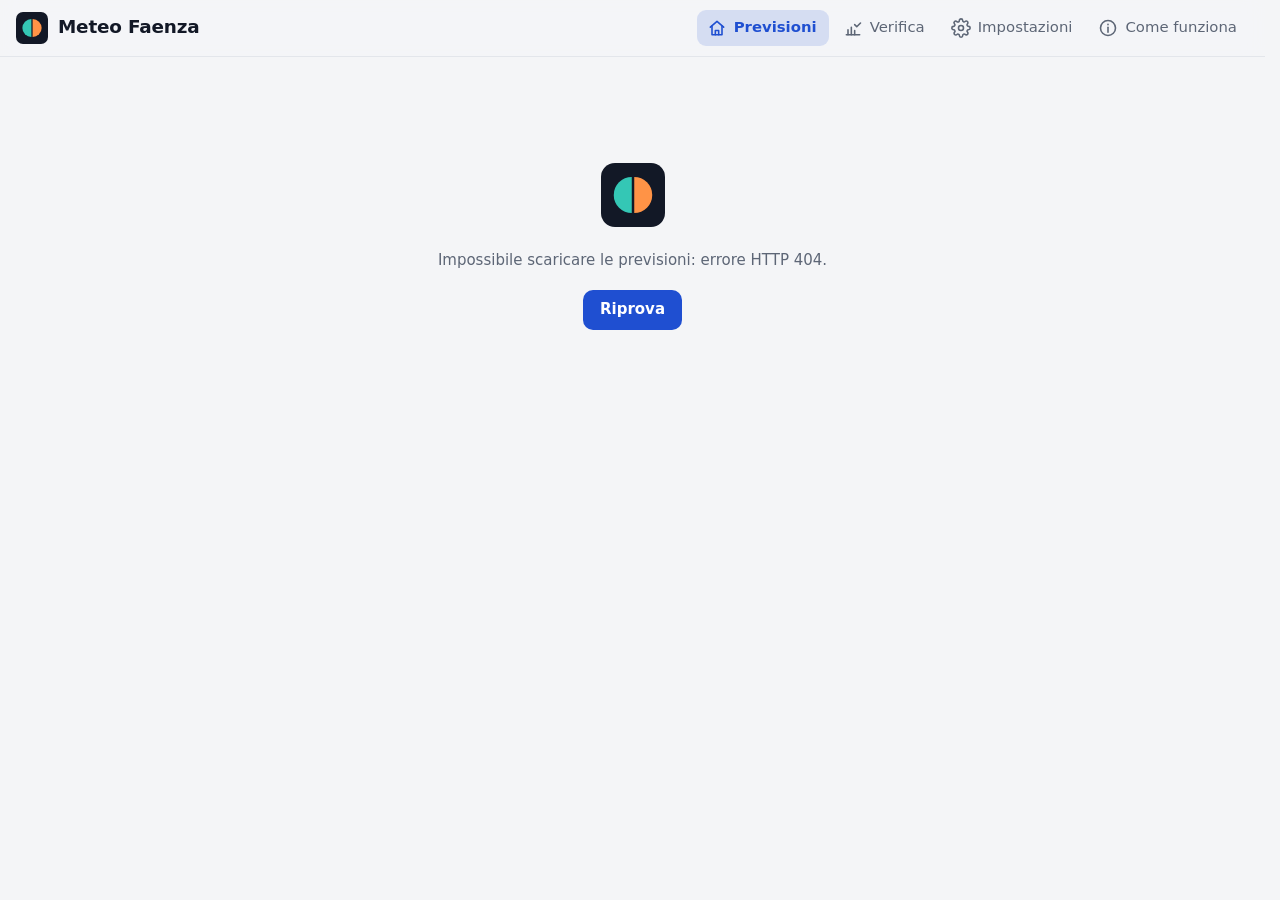
==== index.html @ 6afa3360 "Implement user preferences storage and synchronization - Moved user preferences to server-side stora" ====
<!doctype html>
<html lang="it">
<head>
  <meta charset="utf-8">
  <meta name="viewport" content="width=device-width, initial-scale=1, viewport-fit=cover">
  <title>Meteo Faenza</title>
  <meta name="description" content="Meteo Faenza: previsioni a confronto tra i modelli ICON-2I e ICON-EU e dati della centralina">
  <meta name="theme-color" content="#f4f5f7" media="(prefers-color-scheme: light)">
  <meta name="theme-color" content="#0c111b" media="(prefers-color-scheme: dark)">
  <script src="js/theme.js"></script>
  <link rel="manifest" href="manifest.webmanifest">
  <link rel="icon" href="icons/icon.svg" type="image/svg+xml">
  <link rel="apple-touch-icon" href="icons/apple-touch-icon.png">
  <meta name="apple-mobile-web-app-capable" content="yes">
  <meta name="apple-mobile-web-app-status-bar-style" content="default">
  <meta name="apple-mobile-web-app-title" content="Meteo Faenza">
  <link rel="stylesheet" href="css/style.css">
  <script type="module" src="js/app.js"></script>
</head>
<body>
  <header class="topbar">
    <div class="topbar-inner">
      <div class="brand">
        <img src="icons/icon.svg" alt="" width="32" height="32">
        <div class="brand-text">
          <h1 class="brand-name">Meteo Faenza</h1>
          <p id="loc-sub" class="brand-sub"></p>
        </div>
      </div>
      <div class="topbar-actions">
        <nav class="topbar-nav" aria-label="Pagine">
          <a class="icon-btn" href="./" title="Previsioni" aria-label="Previsioni" aria-current="page">
            <svg viewBox="0 0 24 24" aria-hidden="true"><path d="M4 11l8-7 8 7"/><path d="M6 9.5V20h12V9.5"/><path d="M10 20v-5h4v5"/></svg>
            <span class="nav-label">Previsioni</span>
          </a>
          <a class="icon-btn" href="verify.html" title="Verifica delle previsioni" aria-label="Verifica delle previsioni">
            <svg viewBox="0 0 24 24" aria-hidden="true"><path d="M4 20h16"/><path d="M6 20v-6M10 20v-9M14 20v-5"/><path d="M14 8l2.5 2.5L21 6"/></svg>
            <span class="nav-label">Verifica</span>
          </a>
          <a class="icon-btn" href="settings.html" title="Impostazioni" aria-label="Impostazioni">
            <svg viewBox="0 0 24 24" aria-hidden="true"><circle cx="12" cy="12" r="3"/><path d="M19.4 15a1.65 1.65 0 0 0 .33 1.82l.06.06a2 2 0 1 1-2.83 2.83l-.06-.06a1.65 1.65 0 0 0-1.82-.33 1.65 1.65 0 0 0-1 1.51V21a2 2 0 1 1-4 0v-.09A1.65 1.65 0 0 0 9 19.4a1.65 1.65 0 0 0-1.82.33l-.06.06a2 2 0 1 1-2.83-2.83l.06-.06A1.65 1.65 0 0 0 4.68 15a1.65 1.65 0 0 0-1.51-1H3a2 2 0 1 1 0-4h.09A1.65 1.65 0 0 0 4.6 9a1.65 1.65 0 0 0-.33-1.82l-.06-.06a2 2 0 1 1 2.83-2.83l.06.06A1.65 1.65 0 0 0 9 4.68a1.65 1.65 0 0 0 1-1.51V3a2 2 0 1 1 4 0v.09a1.65 1.65 0 0 0 1 1.51 1.65 1.65 0 0 0 1.82-.33l.06-.06a2 2 0 1 1 2.83 2.83l-.06.06A1.65 1.65 0 0 0 19.4 9a1.65 1.65 0 0 0 1.51 1H21a2 2 0 1 1 0 4h-.09a1.65 1.65 0 0 0-1.51 1z"/></svg>
            <span class="nav-label">Impostazioni</span>
          </a>
          <a class="icon-btn" href="info.html" title="Come funziona" aria-label="Come funziona: modelli e probabilità">
            <svg viewBox="0 0 24 24" aria-hidden="true"><circle cx="12" cy="12" r="9"/><path d="M12 11v6"/><path d="M12 7.5v.5"/></svg>
            <span class="nav-label">Come funziona</span>
          </a>
        </nav>
      </div>
    </div>
  </header>

  <div id="banner" class="banner" hidden></div>

  <main class="container">
    <section id="status" class="status" hidden>
      <div class="status-art" aria-hidden="true"><img src="icons/icon.svg" alt="" width="64" height="64"></div>
      <p id="status-msg"></p>
      <button id="retry-btn" class="btn" type="button" hidden>Riprova</button>
    </section>

    <!-- Due colonne su desktop (25% / 75%), una sola su mobile -->
    <div id="forecast" class="layout" hidden>
      <!-- Colonna sinistra: centralina e giorni, sempre con l'impaginazione "mobile"
           (container query sulla colonna, non sullo schermo) -->
      <div class="col-side">
        <section class="card" aria-labelledby="now-title">
          <div id="now" class="daily"></div>
        </section>

        <!-- Una card per giorno (oggi, domani, dopodomani), generate da renderDaily() -->
        <div id="daily"></div>
      </div>

      <!-- Colonna destra: andamento e dettaglio orario -->
      <div class="col-main">
      <section class="card">
        <div class="card-head wrap">
          <h2>Andamento orario</h2>
          <div class="chart-ctrls">
          <div class="seg" id="from-seg" role="group" aria-label="Inizio del grafico">
            <button type="button" data-from="now" title="Dall'ora precedente a quella attuale">Da ora</button>
            <button type="button" data-from="today" title="Dalla mezzanotte di oggi">Da 00:00</button>
          </div>
          <div class="seg" id="range-seg" role="tablist" aria-label="Intervallo">
            <button type="button" data-range="24">24 h</button>
            <button type="button" data-range="72">72 h</button>
            <button type="button" data-range="all">Tutto</button>
          </div>
          </div>
        </div>
        <div class="tabs" id="var-tabs" role="tablist" aria-label="Variabile"></div>
        <div id="chart" class="chart"></div>
        <p id="chart-note" class="chart-note muted"></p>
      </section>

      <section class="card collapsible" id="radar-card">
        <h2 class="card-head collapse-head">
          <button id="radar-toggle" class="collapse-btn" type="button" aria-expanded="false" aria-controls="radar-body">
            <span>Radar</span>
            <span class="collapse-hint muted" id="radar-hint">Mostra</span>
            <svg class="chev" viewBox="0 0 24 24" aria-hidden="true"><path d="m6 9 6 6 6-6"/></svg>
          </button>
        </h2>
        <div id="radar-body" hidden></div>
      </section>

      <section class="card collapsible" id="rivers-card">
        <h2 class="card-head collapse-head">
          <button id="rivers-toggle" class="collapse-btn" type="button" aria-expanded="false" aria-controls="rivers-body">
            <span>Fiumi</span>
            <span class="rv-sum" id="rivers-sum"></span>
            <span class="collapse-hint muted" id="rivers-hint">Mostra</span>
            <svg class="chev" viewBox="0 0 24 24" aria-hidden="true"><path d="m6 9 6 6 6-6"/></svg>
          </button>
        </h2>
        <div id="rivers-body" hidden></div>
      </section>

      <section class="card collapsible" id="hourly-card">
        <h2 class="card-head collapse-head">
          <button id="hourly-toggle" class="collapse-btn" type="button" aria-expanded="false" aria-controls="hourly-body">
            <span>Dettaglio orario</span>
            <span class="collapse-hint muted" id="hourly-hint">Mostra</span>
            <svg class="chev" viewBox="0 0 24 24" aria-hidden="true"><path d="m6 9 6 6 6-6"/></svg>
          </button>
        </h2>
        <div id="hourly-body" hidden>
          <div class="table-wrap">
            <table id="hourly-table" class="hourly"></table>
          </div>
          <button id="more-btn" class="btn btn-ghost btn-block" type="button" hidden>Mostra tutte le ore</button>
        </div>
      </section>
      </div>
    </div>
  </main>

  <footer class="footer muted">
    <div id="updated" class="meta-line"></div>
    <dl class="credits">
      <div><dt>Previsioni</dt><dd><a href="https://open-meteo.com/" target="_blank" rel="noopener">Open-Meteo.com</a> (CC BY 4.0): ICON-2I © <a href="https://www.arpae.it/" target="_blank" rel="noopener">ItaliaMeteo-ARPAE</a> · ICON-EU, ICON-D2 ed ensemble ICON © <a href="https://www.dwd.de/" target="_blank" rel="noopener">DWD</a> · AROME © <a href="https://meteofrance.com/" target="_blank" rel="noopener">Météo-France</a> · ECMWF ENS © <a href="https://www.ecmwf.int/" target="_blank" rel="noopener">ECMWF</a> (CC BY 4.0)</dd></div>
      <div><dt>Misure</dt><dd><a href="https://www.meteofaenza.it/" target="_blank" rel="noopener">Osservatorio Meteorologico "E. Torricelli"</a>, Faenza</dd></div>
      <div><dt>Radar</dt><dd><a href="https://radar.protezionecivile.it/" target="_blank" rel="noopener">Dipartimento della Protezione Civile</a> (CC BY-SA 4.0, come le immagini radar dell'app)</dd></div>
      <div><dt>Fiumi</dt><dd><a href="https://allertameteo.regione.emilia-romagna.it/" target="_blank" rel="noopener">ARPAE Emilia-Romagna – Allerta Meteo</a></dd></div>
      <div><dt>Medie</dt><dd>1991–2020, <a href="https://cds.climate.copernicus.eu/" target="_blank" rel="noopener">ERA5-Land (Copernicus)</a> tramite Open-Meteo</dd></div>
      <div><dt>Mappa</dt><dd>Costa <a href="https://www.naturalearthdata.com/" target="_blank" rel="noopener">Natural Earth</a> · confini <a href="https://www.istat.it/" target="_blank" rel="noopener">ISTAT</a> (CC BY, tramite openpolis)</dd></div>
    </dl>
    <p class="privacy">Le tue preferenze sono salvate sul server con il tuo utente; in questo browser restano solo una loro copia e una delle previsioni per l'uso offline, cancellate quando esci. Degli utenti il server conserva nome, hash della password (non reversibile), sessioni di accesso e preferenze.</p>
    <p id="app-version" class="app-version" hidden></p>
  </footer>

  <div id="toast" class="toast" role="status" aria-live="polite" hidden></div>
  <div id="tipcard" class="tipcard" role="tooltip" hidden></div>
</body>
</html>
---- css/style.css ----
/* ---------------------------------------------------------------------------
   Meteo a confronto — stile
   Colori dei modelli: ICON-2I = verde acqua, ICON-EU = arancio.
--------------------------------------------------------------------------- */

:root {
  --bg: #f4f5f7;
  --surface: #ffffff;
  --surface-2: #f0f2f5;
  --border: #e3e6eb;
  --text: #121826;
  --muted: #5d6676;
  --accent: #1f4fd1;

  --i2i: #0f8a7e;
  --i2i-soft: #e1f3f0;
  --eu: #d9620f;
  --d2: #6a62c9; /* modelli di supporto (solo nel dettaglio dei tragitti e nella Verifica) */
  --arome: #b0478f;
  --lv1: #e3b505; /* soglie di allerta dei fiumi: 1 gialla, 2 arancione, 3 rossa */
  --lv2: #f08a24;
  --lv3: #d93a2b;
  --eu-soft: #fcebdc;

  --good: #1d8a4c;
  --mid: #b07a05;
  --bad: #c2362f;
  --rain: #2563eb;
  --obs: #6b46d6; /* centralina meteo (dato misurato) */

  --sun: #f2a516;
  --sunset: #ec6a2c;
  /* Colori della giornata sulla linea alba–tramonto di oggi (.sun-track): la linea è la
     sfumatura alba → mezzogiorno → tramonto, il sole prende il colore del punto in cui si
     trova (calcolato da updateSunNow() in app.js leggendo questi valori, in formato #rrggbb).
     Uguali nei due temi. */
  --day-dawn: #ff8a3d; --day-noon: #f7c21a; --day-dusk: #e5533a; --day-night: #8f9bb3;
  --dawn-a: #fff3cf; --dawn-b: #ffe1c4; --dawn-text: #8a4a00;
  --dusk-a: #ffdcc9; --dusk-b: #e7dcff; --dusk-text: #6a2f6e;
  --cloud: #c9d1dc;
  --cloud-dark: #8592a5;
  --moon: #ecbf2f; /* luna gialla, più chiara e meno arancio del sole */
  /* Icone sui box a sfondo grigio (schede dei modelli): più contrastate */
  --cloud-box: #b2bdcc;
  --cloud-box-line: #75849b;
  --cloud-box-dark: #7a879c;
  --moon-box: #e8b923;

  --radius: 14px;
  --page-w: 1180px; /* larghezza massima di barra superiore, contenuto e piè di pagina */
  --label-w: 150px; /* colonna etichetta delle righe "Adesso" e "Prossimi giorni" */
  --slot-sep: color-mix(in srgb, var(--text) 11%, transparent); /* separatore tra le fasce orarie */
  --shadow: 0 1px 2px rgb(16 24 40 / .04), 0 2px 8px rgb(16 24 40 / .05);
  /* Avviso / riquadro del dettaglio (.toast, .tipcard): devono staccare dalle schede */
  --tip-bg: color-mix(in srgb, var(--accent) 6%, var(--surface));
  --tip-border: color-mix(in srgb, var(--accent) 35%, var(--border));
  --tip-scrim: rgb(16 24 40 / .28); /* velo sulla pagina dietro l'avviso al tocco */
  --font: system-ui, -apple-system, "Segoe UI", Roboto, "Helvetica Neue", Arial, sans-serif;
  color-scheme: light;
}

/* Tema scuro: data-theme è impostato da js/theme.js (automatico secondo il sistema, oppure
   scelto nelle Impostazioni). */
:root[data-theme="dark"] {
  --bg: #0c111b;
  --surface: #141b28;
  --surface-2: #1b2433;
  --border: #263042;
  --text: #e8ecf3;
  --muted: #94a0b4;
  --accent: #7ea2ff;

  --i2i: #34c7b5;
  --i2i-soft: #11312f;
  --eu: #ff9346;
  --d2: #9d97ee;
  --arome: #e07bc0;
  --lv1: #f2c94c;
  --lv2: #ff9a40;
  --lv3: #ff5a4a;
  --eu-soft: #3a2414;

  --good: #4ccf83;
  --mid: #e7b43a;
  --bad: #ff7369;
  --rain: #6aa1ff;
  --obs: #a98bff;

  --sunset: #ff8a50;
  --dawn-a: #3d2d10; --dawn-b: #40250f; --dawn-text: #ffd27a;
  --dusk-a: #42200f; --dusk-b: #2e2346; --dusk-text: #ffb59a;
  --cloud: #7c899d;
  --cloud-dark: #465166; /* nuvola della pioggia forte e del temporale: ben più scura della normale */
  --moon: #ffd75e;
  --cloud-box: #8e9bb0;
  --cloud-box-line: #c3ccd9;
  --cloud-box-dark: #4a5569;
  --moon-box: #ffd75e;

  --shadow: none;
  --tip-bg: color-mix(in srgb, var(--accent) 10%, #222c3e); /* più chiaro delle schede */
  --tip-border: color-mix(in srgb, var(--accent) 45%, var(--border));
  --tip-scrim: rgb(0 0 0 / .5);
  color-scheme: dark;
}

*, *::before, *::after { box-sizing: border-box; }

html { -webkit-text-size-adjust: 100%; scrollbar-gutter: stable; } /* spazio della barra di scorrimento sempre riservato: la barra in alto non si sposta quando la pagina si allunga (es. Verifica al caricamento dei dati) */

body {
  margin: 0;
  background: var(--bg);
  color: var(--text);
  font-family: var(--font);
  font-size: 15px;
  line-height: 1.45;
  min-height: 100dvh;
  display: flex;
  flex-direction: column;
}

h1, h2 { margin: 0; line-height: 1.2; }
h1 { font-size: 1.6rem; letter-spacing: -.02em; }
h2 { font-size: 1.02rem; letter-spacing: -.005em; }
a { color: var(--accent); }
button { font: inherit; color: inherit; }
.muted { color: var(--muted); }
.small { font-size: .82rem; }
.c-i2i { color: var(--i2i); }
.c-eu { color: var(--eu); }
[hidden] { display: none !important; }

/* --- Barra superiore -------------------------------------------------------- */

.topbar {
  position: sticky;
  top: 0;
  z-index: 20;
  background: color-mix(in srgb, var(--bg) 88%, transparent);
  backdrop-filter: saturate(1.4) blur(10px);
  -webkit-backdrop-filter: saturate(1.4) blur(10px);
  border-bottom: 1px solid var(--border);
  padding-top: env(safe-area-inset-top);
}
.topbar-inner {
  max-width: var(--page-w);
  margin: 0 auto;
  padding: 10px 16px;
  display: flex;
  align-items: center;
  justify-content: space-between;
  gap: 14px;
}
.brand { display: flex; align-items: center; gap: 10px; min-width: 0; color: var(--text); }
.brand img { flex: none; }
.brand-text { min-width: 0; }
.brand-name { margin: 0; font-size: 1.15rem; font-weight: 700; letter-spacing: -.01em; line-height: 1.2; white-space: nowrap; }
.brand-sub { margin: 1px 0 0; font-size: .76rem; color: var(--muted); white-space: nowrap; overflow: hidden; text-overflow: ellipsis; }
.topbar-actions { display: flex; align-items: center; gap: 6px; flex: none; }
/* Menu di navigazione, uguale in tutte le pagine: la pagina attuale ha aria-current="page" */


.icon-btn {
  width: 36px; height: 36px;
  display: inline-grid; place-items: center;
  border: 0; border-radius: 9px;
  background: transparent;
  cursor: pointer;
  color: var(--muted);
  flex: none;
}
.icon-btn:hover { background: var(--surface-2); color: var(--text); }
.icon-btn:disabled { cursor: default; }
.icon-btn svg { width: 20px; height: 20px; fill: none; stroke: currentColor; stroke-width: 1.9; stroke-linecap: round; stroke-linejoin: round; }

/* Menu di navigazione, uguale in tutte le pagine (la pagina attuale ha aria-current="page"):
   da 900 px icona ed etichetta, sotto solo l'icona (etichetta nel title e in aria-label). */
.topbar-nav { display: flex; align-items: center; gap: 4px; }
.topbar-nav .icon-btn { text-decoration: none; }
.topbar-nav .icon-btn[aria-current="page"],
.topbar-nav .icon-btn[aria-current="page"]:hover { color: var(--accent); background: color-mix(in srgb, var(--accent) 14%, transparent); }
.nav-label { display: none; }
@media (min-width: 900px) {
  .topbar-nav .icon-btn { width: auto; display: inline-flex; align-items: center; gap: 7px; padding: 0 12px 0 10px; font-size: .93rem; font-weight: 500; white-space: nowrap; }
  .topbar-nav .icon-btn[aria-current="page"] { font-weight: 600; }
  .nav-label { display: inline; }
}

.btn {
  display: inline-flex; align-items: center; justify-content: center; gap: 8px;
  height: 40px; padding: 0 16px;
  border-radius: 10px;
  border: 1px solid transparent;
  background: var(--accent);
  color: #fff;
  font-weight: 600;
  cursor: pointer;
}
.btn-ghost { background: transparent; color: var(--text); border-color: var(--border); }
.btn-ghost:hover { background: var(--surface-2); }
.btn-block { width: 100%; margin-top: 12px; }

.banner {
  background: var(--mid);
  color: #1b1300;
  text-align: center;
  font-size: .88rem;
  font-weight: 600;
  padding: 6px 16px;
}

/* --- Contenuto ---------------------------------------------------------------- */

.container {
  width: 100%;
  max-width: var(--page-w);
  margin: 0 auto;
  padding: 16px 16px 24px;
  flex: 1;
}

.status { text-align: center; max-width: 520px; margin: 10vh auto 0; }
.status-art { margin-bottom: 16px; }
.status p { color: var(--muted); margin: 0 0 18px; text-wrap: pretty; }

/* Informazioni di aggiornamento (download, orari locali, run dei modelli): nel piè di pagina */
.meta-line { display: flex; flex-wrap: wrap; gap: 4px 12px; align-items: center; margin: 0 0 10px; padding-bottom: 10px; border-bottom: 1px solid var(--border); }
.meta-line:empty { display: none; }
.run { display: inline-flex; align-items: center; gap: 5px; }
.dot-i2i, .dot-eu, .dot-d2, .dot-arome { width: 8px; height: 8px; border-radius: 50%; display: inline-block; }
.dot-i2i { background: var(--i2i); }
.dot-eu { background: var(--eu); }
.dot-d2 { background: var(--d2); }
.dot-arome { background: var(--arome); }

/* --- Adesso --------------------------------------------------------------------
   Usa la stessa griglia di .day (colonna etichetta + due colonne modello),
   così le schede sono allineate con quelle di "Prossimi giorni". */

.m-i2i { --mc: var(--i2i); --mc-soft: var(--i2i-soft); }
.m-eu { --mc: var(--eu); --mc-soft: var(--eu-soft); }
.model-tag { font-weight: 700; color: var(--mc); letter-spacing: .01em; }

.now-hour { font-size: 1.6rem; font-weight: 650; letter-spacing: -.02em; line-height: 1.1; font-variant-numeric: tabular-nums; }
.now-temp { font-size: 2.2rem; font-weight: 650; letter-spacing: -.03em; line-height: 1; font-variant-numeric: tabular-nums; }
.now-temp span { font-size: 1rem; font-weight: 500; color: var(--muted); margin-left: 2px; }
/* Etichetta e valore sulla stessa riga */
.now-stats { display: grid; grid-template-columns: 1fr 1fr; gap: 4px 16px; margin: 0; }
.now-stats div { min-width: 0; display: flex; justify-content: space-between; align-items: baseline; gap: 6px; }
.now-stats dt { font-size: .72rem; text-transform: uppercase; letter-spacing: .05em; color: var(--muted); white-space: nowrap; }
.now-stats dd { margin: 0; font-weight: 600; font-variant-numeric: tabular-nums; display: flex; align-items: center; gap: 4px; white-space: nowrap; }
.now-stats small { color: var(--muted); font-weight: 500; }
/* Riga "Misurato" (centralina) sopra i box dei modelli: occupa entrambe le colonne. */
.obs-row { padding: 0 !important; }
/* Solo etichetta e box: niente righe vuote per concordanza e tragitti */
.day.obs-row { grid-template-areas: "name models"; } /* .day.obs-row: deve prevalere sulle 3 righe di .day */
.obs-card {
  grid-area: models;
  min-width: 0;
  padding: 12px 14px;
  border-radius: 10px;
  background: var(--surface-2);
  container-type: inline-size;
}
.obs-card header { display: flex; align-items: center; justify-content: space-between; gap: 2px 8px; flex-wrap: wrap; }
.obs-title { display: inline-flex; align-items: center; gap: 2px; }
.obs-tag { font-weight: 700; color: var(--obs); letter-spacing: .01em; }
/* Icona "i" accanto a "Centralina": al clic il dettaglio sulla provenienza dei dati (data-tip) */
.obs-info-btn { width: 26px; height: 26px; display: inline-grid; place-items: center; padding: 0; border: 0; border-radius: 7px; background: transparent; color: var(--muted); cursor: pointer; }
.obs-info-btn:hover { color: var(--text); background: var(--surface); }
.obs-info-btn svg { width: 17px; height: 17px; fill: none; stroke: currentColor; stroke-width: 1.9; stroke-linecap: round; stroke-linejoin: round; }
.obs-body { display: flex; flex-direction: column; gap: 8px; margin-top: 6px; }
/* --now-t = altezza della temperatura corrente (line-height 1): le due righe di massima e
   minima occupano in tutto la stessa altezza. Una linea del colore della card, da bordo a bordo del box (margini negativi = padding di
   .obs-card), separa le temperature dagli altri dati come lo spazio tra fasce e probabilità. */
.obs-main { --now-t: 2.6rem; display: flex; align-items: center; justify-content: space-between; gap: 4px 14px; flex-wrap: wrap; margin: 0 -14px; padding: 0 14px 10px; border-bottom: 1px solid var(--surface); }
.obs-main .now-temp { font-size: var(--now-t); }
/* Massima e minima di oggi, una sopra l'altra, a destra della temperatura e allineate al bordo destro */
.obs-mm { display: grid; grid-template-columns: repeat(4, auto); align-content: space-between; align-items: baseline; height: var(--now-t); column-gap: 6px; margin-left: auto; font-size: .9rem; line-height: 1; font-variant-numeric: tabular-nums; }
.obs-mm .mm-k { color: var(--muted); font-size: .72rem; text-transform: uppercase; letter-spacing: .04em; }
.obs-mm .mm-v { font-weight: 650; text-align: right; }
.obs-mm .mm-t { color: var(--muted); font-size: .78rem; }
.obs-mm .mm-a { text-align: right; }
.obs-mm .anom { font-size: .72rem; }
.obs-stats { grid-template-columns: 1fr 1fr; }
.obs-stale { color: var(--mid); font-weight: 650; }
/* "Sta piovendo" nell'intestazione del box, a destra di "Centralina". */
.obs-rain { display: inline-flex; align-items: center; gap: 4px; color: var(--rain); font-weight: 700; white-space: nowrap; }
/* Box della centralina: 4 dati in griglia 2×2 a destra della temperatura */
@container (min-width: 560px) {
  .obs-body { flex-direction: row; align-items: center; gap: 24px; }
  /* i dati a destra alla loro larghezza naturale, la temperatura nello spazio che resta: se
     manca spazio minima e massima vanno sotto la temperatura invece di spingere fuori i dati */
  .obs-main { flex: 1 1 0; min-width: 0; margin: 0; padding: 0; border-bottom: 0; } /* qui separa la linea a sinistra dei dati */
  .obs-mm { margin-left: 0; height: auto; row-gap: 6px; } /* qui di solito va sotto la temperatura */
  .obs-stats { flex: 0 1 auto; grid-template-columns: repeat(2, auto); column-gap: 20px; padding-left: 20px; border-left: 1px solid var(--slot-sep); }
}
.stale { margin: 0; color: var(--mid); font-weight: 600; }
.na { color: var(--muted); }

/* --- Card ---------------------------------------------------------------------- */

.card {
  background: var(--surface);
  border: 1px solid var(--border);
  border-radius: var(--radius);
  box-shadow: var(--shadow);
  padding: 16px;
  margin-bottom: 16px;
}
.card-head { display: flex; align-items: center; justify-content: space-between; gap: 10px; margin-bottom: 12px; }
.sources { display: inline-flex; align-items: center; gap: 10px; font-size: .68rem; font-weight: 600; color: var(--muted); white-space: nowrap; }
/* Voce come testo in linea (non flex): la linea di base è quella del testo, non del pallino */
.sources span { display: inline-block; }
.sources .dot-i2i, .sources .dot-eu { width: 7px; height: 7px; margin-right: 4px; vertical-align: middle; position: relative; top: -1px; }
.card-head.wrap { flex-wrap: wrap; }
.chart-ctrls { display: flex; flex-wrap: wrap; gap: 8px; } /* inizio (Da ora / Da 00:00) e intervallo del grafico */
.legend { display: flex; gap: 12px; font-size: .8rem; font-weight: 600; }
.key { display: inline-flex; align-items: center; gap: 6px; }
.key::before { content: ""; width: 14px; height: 3px; border-radius: 2px; background: currentColor; }
.key-i2i { color: var(--i2i); }
.key-eu { color: var(--eu); }

/* --- Giorni -------------------------------------------------------------------- */

.daily { display: flex; flex-direction: column; }
.day {
  display: grid;
  grid-template-columns: var(--label-w) 1fr;
  /* La concordanza (delta) sta nella colonna dei nomi, sotto le info del giorno; i box dei
     modelli occupano entrambe le righe */
  grid-template-areas: "name models" "delta models";
  gap: 6px 16px;
  /* Desktop: giorni ben separati (su mobile 30 px, vedi media query) */
  padding: 48px 0;
  border-top: 1px solid var(--border);
}
.day:first-child { border-top: 0; padding-top: 15px; }
.day:last-child { padding-bottom: 4px; }
/* Card "Previsioni" (renderDaily()): titolo come "Centralina" (.obs-tag, colore --accent) e
   legenda delle fonti in alto, poi un blocco per giorno (.day-block) con nome e data; la riga
   del giorno non ha spaziature né bordi propri, i blocchi sono separati da una linea. */
.day-card .day { padding: 0; border-top: 0; }
.fc-head { display: flex; align-items: center; justify-content: space-between; gap: 4px 10px; flex-wrap: wrap; margin-bottom: 14px; }
.fc-tag { color: var(--accent); }
.day-block + .day-block { margin-top: 18px; padding-top: 16px; border-top: 1px solid var(--border); }
.day-head h3 { margin: 0; font-size: 1.02rem; letter-spacing: -.005em; line-height: 1.2; }
.day-date { margin-left: 6px; font-size: .82rem; font-weight: 500; color: var(--muted); white-space: nowrap; }
/* Schermi molto stretti: la legenda delle fonti scende sotto il titolo invece di spezzare la data */
.day-card .card-head { flex-wrap: wrap; row-gap: 4px; align-items: baseline; }
.day-name { grid-area: name; display: flex; flex-direction: column; justify-content: center; }
.day-models { grid-area: models; display: grid; grid-template-columns: repeat(2, minmax(0, 1fr)); gap: 1px; }
/* I due box (ICON-2I | ICON-EU) come un'unica pillola divisa da 1 px: angoli arrotondati
   solo all'esterno (affiancati su desktop, uno sopra l'altro su mobile) */
.day-models > .dm:first-child { border-radius: 10px 0 0 0; }
.day-models > .dm:nth-child(2) { border-radius: 0 10px 0 0; }
/* Un solo modello mostrato (preferenza "Modelli"): il box occupa tutta la riga */
.day-models.single { grid-template-columns: minmax(0, 1fr); }
.day-models.single > .dm:first-child { border-radius: 10px 10px 0 0; }

/* Riga della probabilità di pioggia: terzo segmento della pillola, sotto i due box,
   condivisa dai modelli (una cella per fascia, barra + percentuale) */
.pop-row {
  grid-column: 1 / -1;
  display: grid;
  grid-template-columns: auto minmax(0, 1fr);
  align-items: center;
  gap: 0 12px;
  padding: 7px 20px 8px 10px;
  border-radius: 0 0 10px 10px;
  background: var(--surface-2);
}
.pop-label { display: inline-flex; align-items: center; gap: 5px; font-size: .74rem; font-weight: 600; color: var(--muted); white-space: nowrap; }
.pop-label .drop { width: 11px; height: 11px; fill: var(--rain); flex: none; }
.pop-cells { display: grid; grid-template-columns: repeat(4, minmax(0, 1fr)); }
.pop-cell { display: flex; align-items: center; gap: 6px; min-width: 0; padding: 0 8px; cursor: pointer; }
.pop-cell + .pop-cell { border-left: 1px solid var(--slot-sep); }
.pop-cell.na { justify-content: center; color: var(--muted); cursor: default; }
.pop-cell.past { opacity: .45; }
.pop-bar { flex: 1; min-width: 12px; height: 5px; border-radius: 3px; overflow: hidden; background: color-mix(in srgb, var(--rain) 14%, transparent); }
.pop-bar i { display: block; height: 100%; border-radius: 3px; background: color-mix(in srgb, var(--rain) 55%, transparent); }
.pop-cell.high .pop-bar i { background: var(--rain); }
.pop-val { flex: none; min-width: 2.4em; text-align: right; font-size: .7rem; font-variant-numeric: tabular-nums; color: var(--muted); }
.pop-cell.high .pop-val { color: var(--text); font-weight: 600; }
/* Alba a sinistra, tramonto allineato a destra. Oggi (.day24) la linea dell'intera giornata
   con sole o luna all'ora attuale e le pillole sotto, nella loro posizione (vedi sotto). */
.sun {
  display: flex;
  flex-wrap: wrap;
  align-items: center;
  gap: 6px;
  width: 100%;
  margin-top: 6px;
  font-variant-numeric: tabular-nums;
}
.sun-pill.set { margin-left: auto; }
/* pillole compatte, così alba e tramonto stanno affiancati anche nella colonna dei nomi (150 px) */
.sun .sun-pill { gap: 3px; padding: 1px 7px 1px 4px; font-size: .74rem; }
.sun .sun-pill .sun-ev { width: 15px; height: 15px; }
/* Oggi: linea 00–24 (.sun-track) in alto, pillole sotto centrate sul loro orario (--at, senza
   uscire dai bordi). --rise / --set / --noon: posizioni in % impostate da sunTimes(). */
.sun.day24 { display: block; position: relative; height: 44px; flex: 1 0 auto; }
.sun.day24 .sun-pill {
  position: absolute; top: 20px; margin: 0;
  left: clamp(31px, var(--at), calc(100% - 31px)); transform: translateX(-50%);
}
/* punta a fumetto in alto, rivolta al punto della linea (colore della pillola al centro della
   sua sfumatura). Con alba e tramonto alle nostre latitudini la pillola non tocca mai i bordi,
   quindi la punta al centro coincide con l'orario. */
.sun.day24 .sun-pill::before, .sun-pill.tip-up::before {
  /* forma morbida: cima arrotondata e lati concavi che si raccordano alla pillola; sovrapposta
     di 1 px al bordo superiore, così non resta una fessura tra punta e pillola */
  content: ""; position: absolute; left: 50%; top: -6px; width: 16px; height: 7px;
  transform: translateX(calc(-50% + var(--tip-dx, 0px))); background: var(--pill-tip);
  clip-path: path('M0 7 C4.5 7 5.6 1.2 7.2 .4 Q8 0 8.8 .4 C10.4 1.2 11.5 7 16 7 Z');
}
.sun-pill.rise { --pill-tip: color-mix(in srgb, var(--dawn-a), var(--dawn-b)); }
.sun-pill.set { --pill-tip: color-mix(in srgb, var(--dusk-a), var(--dusk-b)); }
/* Tooltip di alba e tramonto del grafico (chart.js): la stessa pillola compatta della card di
   oggi, con la punta a fumetto verso il pallino, sopra l'area del grafico */
.chart-sun-tip {
  position: absolute; z-index: 3; pointer-events: none; transform: translateX(-50%);
  gap: 3px; padding: 1px 7px 1px 4px; font-size: .74rem; font-variant-numeric: tabular-nums;
  box-shadow: 0 2px 8px rgb(16 24 40 / .14);
}
.chart-sun-tip[hidden] { display: none; }
.chart-sun-tip .sun-ev { width: 15px; height: 15px; }
.sun-track { position: absolute; left: 0; right: 0; top: 0; height: 20px; } /* centro a 10 px, come le icone da 20 px */
/* linea: notte grigia, giorno alba → mezzogiorno → tramonto; sbiadita rispetto all'indicatore.
   Notte e giorno si fondono in circa un'ora (4% della giornata) prima dell'alba e dopo il
   tramonto, come un crepuscolo, invece di un cambio netto. */
.sun-track::before {
  content: ""; position: absolute; left: 0; right: 0; top: 50%; height: 3px; margin-top: -1.5px;
  border-radius: 2px; opacity: .45;
  background: linear-gradient(90deg,
    var(--day-night) 0%, var(--day-night) calc(var(--rise) - 4%), var(--day-dawn) var(--rise),
    var(--day-noon) var(--noon), var(--day-dusk) var(--set), var(--day-night) calc(var(--set) + 4%), var(--day-night) 100%);
}
/* sole o luna all'ora attuale: --now-f = frazione delle 24 ore (updateSunNow) */
.sun-now, .moon-now {
  position: absolute; top: 50%; left: calc(100% * var(--now-f, 0));
  transform: translate(-50%, -50%); overflow: visible;
}
.sun-track.night .sun-now, .sun-track:not(.night) .moon-now { display: none; }
/* colore del sole: --sun-c, impostato da updateSunNow() secondo il punto della giornata */
.sun-now circle { fill: var(--sun-c, var(--sun)); stroke: var(--surface); stroke-width: 1.2; paint-order: stroke; }
.sun-now path { stroke: var(--sun-c, var(--sun)); stroke-width: 1.6; stroke-linecap: round; }
/* luna piena */
.moon-now .disc { fill: #f3ecc9; stroke: #9c9370; stroke-width: 1; }
.moon-now .crater { fill: #9c9370; opacity: .5; }
.moon-now .glow { fill: #c9c09a; opacity: .25; }
:root[data-theme="dark"] .moon-now .disc { fill: #ece6c6; stroke: none; }
:root[data-theme="dark"] .moon-now .glow { fill: #efe8c8; opacity: .18; }
.sun-pill {
  display: inline-flex;
  align-items: center;
  gap: 4px;
  padding: 2px 9px 2px 5px;
  border-radius: 6px;
  font-size: .8rem;
  font-weight: 650;
  white-space: nowrap;
}
.sun-pill.rise { background: linear-gradient(120deg, var(--dawn-a), var(--dawn-b)); color: var(--dawn-text); }
.sun-pill.set { background: linear-gradient(120deg, var(--dusk-a), var(--dusk-b)); color: var(--dusk-text); }

/* Icona alba/tramonto */
.sun-ev { flex: none; overflow: visible; }
.sun-ev .disc { fill: var(--sun); }
.sun-ev.set .disc { fill: var(--sunset); }
.sun-ev .rays { stroke: var(--sun); stroke-width: 1.6; stroke-linecap: round; }
.sun-ev.set .rays { stroke: var(--sunset); }
.sun-ev .hz { stroke: currentColor; stroke-width: 1.6; stroke-linecap: round; opacity: .55; }
.sun-ev .arr { fill: none; stroke: currentColor; stroke-width: 1.8; stroke-linecap: round; stroke-linejoin: round; }

.dd { grid-area: delta; align-self: start; display: flex; flex-wrap: wrap; align-items: center; gap: 4px 10px; }
.dm {
  display: grid;
  grid-template-columns: auto 1fr auto;
  grid-template-areas: "ico temps prec" "ico temps gust" "slots slots slots";
  align-items: center;
  gap: 0 10px;
  padding: 8px 20px 8px 10px; /* a destra spazio per il pallino del modello (.dm::after) */
  border-radius: 10px;
  background: var(--surface-2);
  font-variant-numeric: tabular-nums;
}
.dm .wi { grid-area: ico; }
.dm .temps { grid-area: temps; display: flex; gap: 8px; align-items: baseline; font-size: 1.05rem; }
/* Ogni temperatura con il suo scarto dalla media del periodo (.anom) */
.dm .tv { display: inline-flex; align-items: baseline; gap: 3px; }
/* Scarto dalla media del periodo (card dei giorni e centralina): caldo / fresco / nella media */
.anom { font-size: .62rem; font-weight: 650; font-variant-numeric: tabular-nums; letter-spacing: 0; white-space: nowrap; }
.anom.warm { color: var(--sunset); }
.anom.cool { color: var(--rain); }
.anom.even { color: var(--muted); font-weight: 600; }
.dm .prec { grid-area: prec; text-align: right; font-weight: 600; font-size: .9rem; }
.dm .gust { grid-area: gust; text-align: right; font-size: .78rem; }
.dm small { font-weight: 500; color: var(--muted); }
.dm.dm-empty { display: flex; align-items: center; gap: 8px; }
.dm .partial { grid-column: 1 / -1; }

/* Fasce di 6 ore (notte, mattina, pomeriggio, sera) dentro ogni scheda giornaliera. */
.slots {
  grid-area: slots;
  display: grid;
  grid-template-columns: repeat(4, minmax(0, 1fr));
  margin-top: 8px;
  padding-top: 6px;
  border-top: 1px dashed var(--border);
  position: relative;
}
.dm .slots { margin-top: 10px; padding-top: 8px; }
/* Ore di confine 6/12/18 sulla linea tratteggiata, sopra i separatori */
.slot-tick {
  display: block;
  position: absolute;
  top: 0;
  transform: translate(-50%, -50%);
  padding: 0 3px;
  background: var(--surface-2);
  font-size: .62rem;
  font-weight: 650;
  line-height: 1;
  letter-spacing: .02em;
  color: var(--muted);
  font-variant-numeric: tabular-nums;
}
.dm .partial + .slots { grid-area: auto; grid-column: 1 / -1; }
.slot {
  display: flex;
  flex-direction: column;
  align-items: center;
  gap: 1px;
  min-width: 0;
  font-size: .82rem;
  line-height: 1.2;
}
.slot b { font-weight: 650; }
/* mm e probabilità della fascia: stessa dimensione (--slot-small, adattata allo spazio) */
.slot { --slot-small: .66rem; }
/* Testo secondario: piccolo, senza grassetto, staccato dalla riga icona + temperatura */
.slot-rain { font-size: var(--slot-small); line-height: 1.2; font-weight: 500; margin-top: 3px; }
.slot-mm.wet { color: color-mix(in srgb, var(--rain) 75%, var(--muted)); }
/* Pioggia della fascia (.slot-rain = probabilità + mm in un unico elemento). Fasce strette:
   riga flessibile centrata, va a capo da sola se lo spazio non basta. */
.slot-rain { display: flex; flex-wrap: wrap; justify-content: center; align-items: center; gap: 0 5px; }
.slot.na { justify-content: center; color: var(--muted); }
.slot.past { opacity: .45; }
/* Separatore verticale tra le fasce */
.slot + .slot { border-left: 1px solid var(--slot-sep); }
/* Fonte della previsione: legenda nel titolo della card (.sources) e pallino del colore
   del modello in alto a destra di ogni box (desktop e mobile) */
.dm { position: relative; }
.dm::after { content: ""; position: absolute; top: 7px; right: 7px; width: 6px; height: 6px; border-radius: 50%; background: var(--mc); }
.wet { color: var(--rain); }
.agree { display: inline-flex; align-items: center; gap: 5px; font: inherit; font-size: .74rem; font-weight: 650; padding: 2px 4px 2px 8px; border: 0; border-radius: 6px; white-space: nowrap; cursor: help; }
.agree-i { display: inline-grid; place-items: center; width: 14px; height: 14px; border-radius: 50%; font-size: .62rem; font-weight: 700; font-style: italic; font-family: Georgia, serif; background: color-mix(in srgb, currentColor 18%, transparent); }
.agree:focus-visible { outline: 2px solid var(--accent); outline-offset: 2px; }
.agree.good { color: var(--good); background: color-mix(in srgb, var(--good) 13%, transparent); }
.agree.mid { color: var(--mid); background: color-mix(in srgb, var(--mid) 15%, transparent); }
.agree.bad { color: var(--bad); background: color-mix(in srgb, var(--bad) 13%, transparent); }
.hint { opacity: .75; }

/* --- Grafico ------------------------------------------------------------------- */

.seg { display: inline-flex; background: var(--surface-2); border-radius: 9px; padding: 3px; }
.seg button { border: 0; background: none; padding: 4px 10px; border-radius: 7px; font-size: .82rem; font-weight: 600; color: var(--muted); cursor: pointer; }
.seg button[aria-pressed="true"] { background: var(--surface); color: var(--text); box-shadow: 0 1px 2px rgb(0 0 0 / .12); }

.tabs { display: flex; gap: 6px; overflow-x: auto; margin: 0 -16px 10px; padding: 0 16px 2px; scrollbar-width: none; }
.tabs::-webkit-scrollbar { display: none; }
.tabs button {
  flex: none;
  border: 1px solid var(--border);
  background: none;
  border-radius: 999px;
  padding: 5px 12px;
  font-size: .85rem;
  font-weight: 550;
  color: var(--muted);
  cursor: pointer;
}
.tabs button[aria-selected="true"] { background: var(--text); border-color: var(--text); color: var(--bg); }

.chart { position: relative; width: 100%; min-height: 220px; }
.chart-svg { display: block; width: 100%; height: auto; font-family: var(--font); touch-action: pan-y; user-select: none; -webkit-user-select: none; }
.chart-svg .band { fill: var(--surface-2); }
.chart-svg .grid { stroke: var(--border); stroke-width: 1; }
.chart-svg .xtick { stroke: var(--border); }
.chart-svg .tick { fill: var(--muted); font-size: 10.5px; font-variant-numeric: tabular-nums; }
.chart-svg .unit { font-weight: 600; }
.chart-svg .day-label { fill: var(--text); font-size: 11px; font-weight: 600; }
.chart-svg .line { fill: none; stroke-width: 2.2; stroke-linejoin: round; stroke-linecap: round; }
.chart-svg .line.dash { stroke-dasharray: 4 3; stroke-width: 1.5; opacity: .85; }
.chart-svg .line.s-norm { stroke: var(--muted); stroke-width: 1.4; stroke-dasharray: 1 3.5; opacity: .75; } /* medie del periodo */
.chart-svg .dot.s-norm { fill: var(--muted); }
.sw.s-norm { background: var(--muted); opacity: .6; }
.chart-svg .day-bar { opacity: .55; } /* barra giorno/notte sopra il grafico (chart.js) */
/* marker di alba e tramonto sulla barra: pallino grigio, uguale per entrambi, con bordo dello sfondo */
.chart-svg .sun-mark { fill: var(--muted); stroke: var(--surface); stroke-width: 1.5; }
.chart-svg .sun-mark-g { cursor: pointer; }
.chart-svg .sun-hit { fill: transparent; } /* area sensibile più grande del pallino (tooltip) */
.chart-svg .s-i2i { stroke: var(--i2i); }
.chart-svg .s-eu { stroke: var(--eu); }
.chart-svg .bar.s-i2i { fill: var(--i2i); stroke: none; }
.chart-svg .bar.s-eu { fill: var(--eu); stroke: none; }
/* Probabilità di pioggia (scala destra): area azzurra tenue con linea, dietro le barre */
.chart-svg .area.s-pop { fill: color-mix(in srgb, var(--rain) 14%, transparent); stroke: none; }
.chart-svg .line.s-pop { stroke: color-mix(in srgb, var(--rain) 70%, transparent); stroke-width: 1.5; }
.chart-svg .dot.s-pop { fill: var(--rain); }
.chart-svg .tick.y2 { fill: var(--rain); }
.chart-svg .axis.y2 { stroke: var(--rain); stroke-width: 1.2; opacity: .8; }
.sw.s-pop { background: color-mix(in srgb, var(--rain) 60%, transparent); }
/* Striscia del verdetto sotto il grafico Precipitazioni (chart.js, hourVerdict() in app.js):
   stessi colori dei blocchi dei tragitti; le ore passate attenuate; al clic il dettaglio. */
.chart-svg .vcell { cursor: pointer; opacity: .8; }
.chart-svg .vcell.st-dry { fill: var(--good); opacity: .5; }
.chart-svg .vcell.st-risk, .chart-svg .vcell.st-mixed { fill: var(--mid); }
.chart-svg .vcell.st-wet { fill: var(--rain); }
.chart-svg .vcell.past { opacity: .25; }
.chart-svg .vcell:hover { opacity: 1; }
.chart-svg .vcell.tip-open { opacity: 1; outline: none; stroke: var(--text); stroke-width: 1.5; }
.sw.vsw { height: 8px; border-radius: 2px; }
.sw.vsw.st-dry { background: var(--good); }
.sw.vsw.st-risk, .sw.vsw.st-mixed { background: var(--mid); }
.sw.vsw.st-wet { background: var(--rain); }
/* Legenda delle Precipitazioni (rainLegend() in app.js): una riga per elemento (barre, area,
   striscia del verdetto), chiave a sinistra e spiegazione a destra; su mobile di seguito. */
.chart-note .cl-row { display: grid; grid-template-columns: 118px minmax(0, 1fr); gap: 10px; align-items: baseline; margin-top: 3px; }
.chart-note .cl-key { display: inline-flex; align-items: center; gap: 4px; color: var(--text); font-weight: 600; white-space: nowrap; }
.chart-note .cl-key .sw { flex: none; }
.sw.cl-bar { width: 6px; height: 10px; border-radius: 1px; }
.sw.cl-area { height: 10px; background: color-mix(in srgb, var(--rain) 14%, transparent); border-top: 1.5px solid color-mix(in srgb, var(--rain) 70%, transparent); border-radius: 0; }
.sw.vsw { width: 8px; }
.chart-note .cl-note { display: block; margin-top: 6px; }
@media (max-width: 560px) {
  .chart-note .cl-row { display: block; margin-top: 6px; }
  .chart-note .cl-key { margin-right: 6px; }
}
.chart-svg .now { stroke: var(--text); stroke-width: 1; stroke-dasharray: 2 3; opacity: .55; }
.chart-svg .cursor-line { stroke: var(--muted); stroke-width: 1; }
.chart-svg .dot { stroke: var(--surface); stroke-width: 2; }
.chart-svg .dot.s-i2i { fill: var(--i2i); }
.chart-svg .dot.s-eu { fill: var(--eu); }
.chart-svg .hit { fill: transparent; cursor: crosshair; }

.chart-tip {
  position: absolute;
  pointer-events: none;
  background: var(--surface);
  border: 1px solid var(--border);
  border-radius: 10px;
  box-shadow: 0 8px 24px rgb(0 0 0 / .16);
  padding: 8px 10px;
  font-size: .8rem;
  min-width: 170px;
  z-index: 2;
}
.tip-head { font-weight: 700; margin-bottom: 4px; }
.tip-row { display: flex; align-items: center; gap: 6px; white-space: nowrap; }
.tip-row b { margin-left: auto; padding-left: 12px; font-variant-numeric: tabular-nums; }
.tip-diff { border-top: 1px solid var(--border); margin-top: 5px; padding-top: 4px; font-variant-numeric: tabular-nums; }
.sw { width: 12px; height: 3px; border-radius: 2px; display: inline-block; flex: none; }
.sw.s-i2i { background: var(--i2i); }
.sw.s-eu { background: var(--eu); }
.sw.dash { background: repeating-linear-gradient(90deg, currentColor 0 3px, transparent 3px 5px); }
.sw.dash.s-i2i { color: var(--i2i); }
.sw.dash.s-eu { color: var(--eu); }
.chart-note { font-size: .8rem; margin: 8px 0 0; min-height: 1em; }

/* --- Sezione collassabile ------------------------------------------------------ */

.collapse-head { margin: 0; font-size: 1.02rem; }
.collapsible.open .collapse-head { margin-bottom: 12px; }
.collapse-btn {
  display: flex;
  align-items: center;
  gap: 8px;
  width: 100%;
  padding: 2px 0;
  border: 0;
  background: none;
  font: inherit;
  font-weight: inherit;
  text-align: left;
  cursor: pointer;
}
.collapse-btn > span:first-child { flex: 1; }
.collapse-hint { font-size: .8rem; font-weight: 600; }
.collapse-btn .chev {
  width: 20px; height: 20px; flex: none;
  fill: none; stroke: var(--muted); stroke-width: 2; stroke-linecap: round; stroke-linejoin: round;
  transition: transform .2s ease;
}
.collapsible.open .chev { transform: rotate(180deg); }
.collapse-btn:hover .chev, .collapse-btn:hover .collapse-hint { stroke: var(--text); color: var(--text); }
.collapse-btn:focus-visible { outline: 2px solid var(--accent); outline-offset: 4px; border-radius: 6px; }

/* --- Tabella oraria ------------------------------------------------------------- */

.table-wrap { overflow-x: auto; margin: 0 -16px; padding: 0 16px; }
.hourly { width: 100%; border-collapse: collapse; font-variant-numeric: tabular-nums; font-size: .9rem; }
/* Layout fisso: la colonna dell'ora ha la sua larghezza, tutte le altre la stessa (la decide
   la prima riga dell'intestazione, le celle a più colonne si dividono in parti uguali) */
.hourly { table-layout: fixed; }
.hourly .col-hour { width: 56px; }
.hourly th, .hourly td { padding: 4px 6px; text-align: center; white-space: nowrap; }
.hourly thead th { font-size: .74rem; font-weight: 650; color: var(--muted); text-transform: uppercase; letter-spacing: .04em; vertical-align: bottom; }
/* Etichetta e, sotto, unità di misura (minuscola, più piccola e chiara) */
.hourly .h-label, .hourly .h-unit { display: block; }
.hourly .h-unit { font-size: .66rem; font-weight: 500; text-transform: none; letter-spacing: 0; color: color-mix(in srgb, var(--muted) 75%, transparent); }
/* Riga dei modelli: barretta del colore del modello (currentColor da .c-i2i / .c-eu), con il
   nome sopra dove c'è spazio */
.hourly thead .models th, .hourly thead .models td { padding: 2px 4px 5px; font-size: .7rem; }
.hourly thead .mk.c-i2i { color: var(--i2i); }
.hourly thead .mk.c-eu { color: var(--eu); }
.hourly thead .mk::after { content: ""; display: block; width: 70%; max-width: 28px; height: 3px; margin: 2px auto 0; border-radius: 2px; background: currentColor; }
.hourly tbody th { font-weight: 600; text-align: left; color: var(--muted); }
.hourly .first { border-left: 1px solid var(--border); }
.hourly td.m-i2i { background: color-mix(in srgb, var(--i2i-soft) 55%, transparent); }
.hourly td.na { color: var(--muted); background: none; }
.hourly td .wi { vertical-align: middle; }
.hourly tr.day-sep th {
  text-align: left;
  padding: 14px 6px 6px;
  font-size: .8rem;
  color: var(--text);
  text-transform: none;
  letter-spacing: 0;
  border-bottom: 1px solid var(--border);
}
.hourly td.prob { color: var(--text); font-size: .85em; }
.hourly td.prob[data-tip] { cursor: pointer; } /* al tocco: dettaglio della probabilità */
.hourly td.prob small { color: var(--muted); margin-left: 1px; }
.hourly .wind { display: inline-flex; align-items: center; gap: 3px; }

.wind-arrow { fill: currentColor; opacity: .75; flex: none; transition: none; }

/* --- Icone meteo ----------------------------------------------------------------- */

.wi { flex: none; overflow: visible; }
.wi-sun circle { fill: var(--sun); }
.wi-rays line { stroke: var(--sun); stroke-width: 2; stroke-linecap: round; }
.wi-moon { fill: var(--moon); }
.wi-cloud { fill: var(--cloud); stroke: var(--surface); stroke-width: 1.2; }
.wi-cloud.back { opacity: .7; }
.wi-cloud.dark { fill: var(--cloud-dark); }
.wi-drop { stroke: var(--rain); stroke-width: 2; stroke-linecap: round; }
.wi-drop.heavy { stroke-width: 2.4; }
.wi-flake { fill: var(--rain); opacity: .8; }
/* Esiti della verifica (rainMarkIcon()): pioggia + distintivo con bordo del colore della scheda */
.wi-mark .badge { fill: var(--mk); stroke: var(--surface); stroke-width: 1.6; }
.wi-mark .glyph { fill: none; stroke: var(--surface); stroke-width: 2; stroke-linecap: round; stroke-linejoin: round; }
.wi-mark .glyph .dot { fill: var(--surface); stroke: none; }
.wi-mark.mk-x { --mk: var(--bad); }
.wi-mark.mk-warn { --mk: var(--mid); }
.wi-mark.mk-up, .wi-mark.mk-down { --mk: var(--rain); }
.wi-bolt { fill: var(--sun); }
.wi-fog line { stroke: color-mix(in srgb, var(--muted) 70%, transparent); stroke-width: 2.6; stroke-linecap: round; } /* senza nuvola: grigio leggibile in entrambi i temi */

/* Nelle schede dei modelli lo sfondo è grigio: nuvole più scure e con contorno,
   così non si confondono con il box. */
.dm .wi-cloud { fill: var(--cloud-box); stroke: var(--cloud-box-line); stroke-width: 1; }
.dm .wi-cloud.dark { fill: var(--cloud-box-dark); }
.dm .wi-cloud.back { opacity: .85; }
.dm .wi-moon { fill: var(--moon-box); }
.dm .wi-fog line { stroke: var(--cloud-box-line); }
.wi-none { display: inline-block; }

/* --- Pagina informativa (info.html) ------------------------------------------------ */

.brand-link { text-decoration: none; }
.info > h1 { margin: 4px 0 8px; }
.info-lead { color: var(--muted); margin: 0 0 16px; max-width: 70ch; text-wrap: pretty; }
.info-toc { display: flex; flex-wrap: wrap; gap: 6px 16px; font-size: .88rem; font-weight: 600; }
.info-toc a { text-decoration: none; }
.info .card { scroll-margin-top: 80px; }
.info .card h2 { font-size: 1.15rem; margin-bottom: 10px; }
.info h3 { font-size: .95rem; margin: 18px 0 6px; }
.info p, .info li { text-wrap: pretty; } /* nei box il testo usa tutta la larghezza */
.info p { margin: 0 0 10px; }
.info ul { margin: 0 0 10px; padding-left: 20px; }
.info li { margin-bottom: 4px; }
.info-note { font-size: .86rem; color: var(--muted); }
.info-formula { display: inline-block; padding: 8px 14px; border-radius: 8px; background: var(--surface-2); font-weight: 650; }
.info-models { display: grid; grid-template-columns: repeat(2, minmax(0, 1fr)); gap: 10px; margin: 6px 0 12px; }
.info-model { padding: 12px 14px; border-radius: 10px; background: var(--surface-2); }
.info-model h3 { margin: 0 0 8px; display: flex; align-items: center; gap: 7px; color: var(--mc); }
.info-model dl { margin: 0 0 8px; display: grid; gap: 3px; font-size: .86rem; }
.info-model dl div { display: flex; justify-content: space-between; gap: 10px; }
.info-model dt { color: var(--muted); }
.info-model dd { margin: 0; font-weight: 600; text-align: right; }
.info-model p { font-size: .88rem; margin: 0; }
.info-table { width: 100%; border-collapse: collapse; font-size: .88rem; margin: 4px 0 12px; }
.info-table th, .info-table td { text-align: left; padding: 7px 8px; border-bottom: 1px solid var(--border); vertical-align: top; }
.info-table th { font-size: .74rem; text-transform: uppercase; letter-spacing: .04em; color: var(--muted); }
.info-table td:first-child { white-space: nowrap; }
/* Tabella delle icone delle fasce: icone su sfondo grigio come nei box dei modelli */
.info-icon-table td { vertical-align: middle; }
/* giorno e notte affiancati anche su mobile (doppia classe: batte .info-table td:first-child,
   che su mobile riattiva l'a capo) */
.info-table.info-icon-table td.info-icons { width: 1%; white-space: nowrap; }
.info-icons .o-mark { margin: 0; font-size: 1.4rem; font-weight: 700; line-height: 30px; } /* spunta grande come le icone degli esiti */
.info-mark + .info-mark { margin-left: 2px; }
.info-ico { display: inline-flex; padding: 3px 5px; background: var(--surface-2); }
.info-ico:first-child { border-radius: 8px 0 0 8px; margin-right: 1px; }
.info-ico:last-child { border-radius: 0 8px 8px 0; }
.info-ico .wi-cloud { fill: var(--cloud-box); stroke: var(--cloud-box-line); stroke-width: 1; }
.info-ico .wi-cloud.dark { fill: var(--cloud-box-dark); }
.info-ico .wi-cloud.back { opacity: .85; }
.info-ico .wi-moon { fill: var(--moon-box); }
.info-ico .wi-fog line { stroke: var(--cloud-box-line); }
.info-table tr.info-group th { padding-top: 14px; text-transform: none; letter-spacing: 0; font-size: .8rem; color: var(--text); }
.info-st { --st: var(--muted); display: inline-block; padding: 1px 8px; border-radius: 6px; font-weight: 650; font-size: .8rem; color: var(--st); background: color-mix(in srgb, var(--st) 13%, transparent); }
.info-st.st-dry { --st: var(--good); }
.info-st.st-wet { --st: var(--rain); }
.info-st.st-risk, .info-st.st-mixed { --st: var(--mid); }
.info-back { text-align: center; margin: 8px 0 0; }
@media (max-width: 560px) {
  .info-models { grid-template-columns: 1fr; }
  .info-table td:first-child { white-space: normal; }
}

/* --- Radar (js/radar.js) ----------------------------------------------------------- */

/* Riga del radar in fondo al box della centralina: stessa separazione bianca da bordo a
   bordo delle temperature (margini negativi = padding di .obs-card). Al tocco apre la sezione. */
.obs-radar {
  display: flex; align-items: center; gap: 8px; width: calc(100% + 28px);
  margin: 10px -14px -12px; padding: 9px 14px 10px; border: 0; border-top: 1px solid var(--surface);
  background: none; color: var(--muted); font: inherit; font-size: .84rem; text-align: left; cursor: pointer;
}
.obs-radar b { font-weight: 650; }
.obs-radar .radar-ico { width: 18px; height: 18px; flex: none; fill: none; stroke: currentColor; stroke-width: 1.8; stroke-linecap: round; }
.obs-radar.lv-wet { color: var(--rain); font-weight: 600; }
.obs-radar.lv-maybe { color: var(--rain); }
.obs-radar:hover span { text-decoration: underline; text-underline-offset: 2px; }

/* Sezione: immagine quadrata e, accanto (se c'è spazio), la colonna con stato, comandi,
   stima su Faenza, legenda e nota; su schermi stretti tutto in colonna. */
#radar-body { container: radar / inline-size; }
.radar-layout { display: grid; gap: 14px; }
.radar-side { display: flex; flex-direction: column; gap: 12px; min-width: 0; width: 100%; max-width: 560px; margin: 0 auto; }
.radar-view {
  position: relative; width: 100%; max-width: 560px; margin: 0 auto; aspect-ratio: 1;
  border-radius: 10px; overflow: hidden; background: var(--surface-2);
}
.radar-status { margin: 0; font-size: .95rem; font-weight: 650; color: var(--muted); }
.radar-status.lv-wet, .radar-status.lv-maybe { color: var(--rain); }
.radar-status small { display: block; margin-top: 3px; font-size: .8rem; font-weight: 500; color: var(--muted); }
.radar-outlook h3 { margin: 0 0 6px; font-size: .74rem; font-weight: 650; text-transform: uppercase; letter-spacing: .04em; color: var(--muted); }
.radar-outlook ul { list-style: none; margin: 0; padding: 0; display: grid; gap: 5px; }
.radar-outlook li { display: grid; grid-template-columns: 42px minmax(0, 1fr) 118px; align-items: center; gap: 10px; font-size: .82rem; }
.ro-t { font-variant-numeric: tabular-nums; color: var(--muted); }
.ro-bar { position: relative; height: 10px; border-radius: 5px; background: var(--surface-2); overflow: hidden; }
.ro-bar i { display: block; height: 100%; background: var(--rain); border-radius: 5px; }
/* Quote 25 / 50 / 75% sopra il riempimento: linee sottili del colore della card */
.ro-bar::after { content: ''; position: absolute; inset: 0; pointer-events: none;
  background: linear-gradient(90deg, transparent calc(25% - .5px), var(--surface) calc(25% - .5px) calc(25% + .5px), transparent calc(25% + .5px) calc(50% - .5px), var(--surface) calc(50% - .5px) calc(50% + .5px), transparent calc(50% + .5px) calc(75% - .5px), var(--surface) calc(75% - .5px) calc(75% + .5px), transparent calc(75% + .5px)); }
.radar-outlook li.ro-scale { margin-top: -2px; }
.ro-ticks { position: relative; height: 12px; font-size: .64rem; line-height: 12px; color: var(--muted); font-variant-numeric: tabular-nums; }
.ro-ticks span { position: absolute; left: calc(var(--q) * 1%); transform: translateX(-50%); }
.ro-ticks span:first-child { transform: none; }
.ro-ticks span:last-child { transform: translateX(-100%); }
.ro-note { margin: 8px 0 0; font-size: .74rem; }
.radar-outlook .lv-maybe .ro-bar i { opacity: .55; }
.radar-outlook .lv-wet .ro-w { color: var(--rain); font-weight: 650; }
.ro-w { color: var(--muted); }
.radar-img, .radar-map, .radar-sea { position: absolute; inset: 0; width: 100%; height: 100%; }
.radar-sea polygon { fill: color-mix(in srgb, var(--rain) 9%, var(--surface-2)); }
.radar-img.fc { opacity: .78; }
.radar-map { pointer-events: none; }
.rm-coast polyline { fill: none; stroke: var(--muted); stroke-width: calc(.6px * var(--u, 1)); opacity: .75; }
/* confini di regione (e di San Marino): tratto-punto, come sulle carte */
.rm-border polyline { fill: none; stroke: var(--muted); stroke-width: calc(.5px * var(--u, 1)); stroke-dasharray: calc(2.4px * var(--u, 1)) calc(1px * var(--u, 1)) calc(.4px * var(--u, 1)) calc(1px * var(--u, 1)); stroke-linecap: round; opacity: .8; }
.rm-rings circle { fill: none; stroke: var(--muted); stroke-width: calc(.35px * var(--u, 1)); stroke-dasharray: calc(1.6px * var(--u, 1)); opacity: .7; }
.radar-map text { font-family: var(--font); font-size: calc(4.4px * var(--u, 1)); fill: var(--text); paint-order: stroke; stroke: var(--surface-2); stroke-width: calc(1.1px * var(--u, 1)); stroke-linejoin: round; }
.rm-town circle { fill: var(--text); opacity: .75; }
.rm-home circle { fill: var(--accent); stroke: var(--surface); stroke-width: calc(.8px * var(--u, 1)); }
.rm-home text { font-weight: 700; font-size: calc(4.8px * var(--u, 1)); }
.radar-map .rm-scale { font-size: calc(3.4px * var(--u, 1)); fill: var(--muted); }
.radar-badge, .radar-move {
  position: absolute; top: 8px; padding: 3px 9px; border-radius: 999px; font-size: .78rem; font-weight: 650;
  background: color-mix(in srgb, var(--surface) 88%, transparent); color: var(--text); box-shadow: var(--shadow);
}
.radar-badge { left: 8px; font-variant-numeric: tabular-nums; }
.radar-badge.fc { color: var(--accent); outline: 1px dashed var(--accent); outline-offset: -1px; }
.radar-move { right: 8px; display: inline-flex; align-items: center; gap: 4px; color: var(--muted); }
.radar-move svg { width: 14px; height: 14px; fill: none; stroke: currentColor; stroke-width: 2.2; stroke-linecap: round; stroke-linejoin: round; }
.radar-ctrl { display: flex; align-items: center; gap: 10px; width: 100%; max-width: 560px; margin: 0 auto; }
.radar-ctrl .radar-range { flex: 1; min-width: 0; accent-color: var(--accent); }
/* Linea del tempo: tacca tra immagini lette e stime (--f = frazione del cursore, corretta per
   la larghezza del pallino --thumb) con le scritte "radar" / "stima" sotto, ai due lati */
.radar-tl { --thumb: 16px; --at: calc(var(--thumb) / 2 + (100% - var(--thumb)) * var(--f, 1)); position: relative; flex: 1; min-width: 0; }
.radar-ctrl:has(.radar-tl-mark) { padding-bottom: 14px; } /* spazio per le scritte, senza spostare il centro del cursore */
.radar-tl .radar-range { position: relative; z-index: 1; display: block; width: 100%; height: 20px; margin: 0; }
.radar-tl-mark { position: absolute; top: 1px; height: 18px; left: var(--at); width: 2px; margin-left: -1px; border-radius: 1px; background: var(--muted); pointer-events: none; }
.radar-tl-lab { position: absolute; left: 0; right: 0; top: 21px; height: 13px; font-size: .68rem; line-height: 13px; color: var(--muted); pointer-events: none; }
.radar-tl-lab span { position: absolute; top: 0; white-space: nowrap; }
.radar-tl-lab span:first-child { right: calc(100% - var(--at) + 5px); }
.radar-tl-lab span:last-child { left: calc(var(--at) + 5px); }
#radar-play .i-pause, #radar-play.on .i-play { display: none; }
#radar-play.on .i-pause { display: block; }
#radar-play svg path { stroke-linejoin: round; }
#radar-play .i-play path { fill: currentColor; }
.radar-legend { display: flex; flex-wrap: wrap; align-items: center; gap: 4px 10px; width: 100%; max-width: 560px; margin: 0 auto; font-size: .74rem; font-variant-numeric: tabular-nums; }
.radar-legend span { display: inline-flex; align-items: center; gap: 4px; }
.radar-legend i { width: 14px; height: 9px; border-radius: 2px; }
.radar-note { width: 100%; max-width: 560px; margin: 0 auto; font-size: .76rem; line-height: 1.45; }
@container radar (min-width: 700px) {
  /* immagine quadrata alta al massimo ~70% dello schermo, il resto alla colonna laterale */
  .radar-layout { grid-template-columns: minmax(0, min(68vh, 640px)) minmax(240px, 1fr); gap: 22px; align-items: start; }
  .radar-view, .radar-side, .radar-ctrl, .radar-legend, .radar-note { max-width: none; margin: 0; }
}

/* --- Fiumi (js/rivers.js) ---------------------------------------------------------- */

/* Intestazione della sezione chiusa: livello a Faenza di ogni fiume. */
.rv-sum { display: inline-flex; flex-wrap: wrap; justify-content: flex-end; gap: 6px; margin-right: 4px; }
.rv-sum:empty { display: none; }
.rv-chip { font-size: .78rem; font-weight: 650; padding: 2px 8px; border-radius: 999px; background: var(--surface-2); color: var(--text); white-space: nowrap; font-variant-numeric: tabular-nums; }
.rv-chip i { display: inline-block; width: 7px; height: 7px; border-radius: 50%; margin-right: 5px; vertical-align: 1px; background: var(--rain); }
.rv-chip.l1 i { background: var(--lv1); } .rv-chip.l2 i { background: var(--lv2); } .rv-chip.l3 i { background: var(--lv3); }
@media (max-width: 560px) {
  .rv-sum:not(:empty) + .collapse-hint { display: none; } /* con i livelli la riga non ci starebbe */
  .rv-chip { font-size: .74rem; padding: 2px 7px; }
}

/* Un riquadro per fiume, affiancati se c'è spazio. */
#rivers-body { container: rivers / inline-size; }
.rv-grid { display: grid; gap: 14px; }
/* align-items: start: il Lamone ha 4 stazioni e il Marzeno 2, niente riquadro allungato a vuoto */
@container rivers (min-width: 760px) { .rv-grid { grid-template-columns: 1fr 1fr; align-items: start; } }
.rv { background: var(--surface-2); border-radius: 12px; padding: 12px 14px; min-width: 0; }
.rv-head { display: flex; align-items: center; justify-content: space-between; gap: 8px; margin: 0 -14px 2px; padding: 0 14px 10px; border-bottom: 1px solid var(--surface); }
/* nome del fiume ben più evidente di quello delle stazioni */
.rv-head h3 { margin: 0; font-size: 1.3rem; font-weight: 750; letter-spacing: -.015em; }
.rv-state { font-size: .76rem; font-weight: 650; padding: 3px 9px; border-radius: 999px; background: var(--surface); color: var(--muted); text-align: right; }
.rv-state.l1 { background: color-mix(in srgb, var(--lv1) 24%, var(--surface)); color: color-mix(in srgb, var(--lv1) 45%, var(--text)); }
.rv-state.l2 { background: color-mix(in srgb, var(--lv2) 24%, var(--surface)); color: color-mix(in srgb, var(--lv2) 50%, var(--text)); }
.rv-state.l3 { background: var(--lv3); color: #fff; }
/* Stazione: nome e livello, sotto barra delle soglie e grafico di 48 ore. */
.rv-st { display: grid; grid-template-columns: minmax(0, 1fr) auto; grid-template-areas: "name lvl" "bar bar" "spark spark" "axis axis"; gap: 4px 10px; padding: 10px 0; }
.rv-name { grid-area: name; font-size: .9rem; font-weight: 600; }
.rv-name small { display: block; font-weight: 500; color: var(--muted); font-size: .74rem; }
.rv-lvl { grid-area: lvl; text-align: right; font-variant-numeric: tabular-nums; }
.rv-lvl b { font-size: 1.35rem; letter-spacing: -.02em; }
.rv-lvl b span { font-size: .8rem; font-weight: 500; color: var(--muted); margin-left: 2px; }
.rv-lvl small { display: block; font-size: .74rem; color: var(--muted); }
.rv-lvl small.up { color: var(--lv2); font-weight: 650; }
.rv-bar { grid-area: bar; position: relative; height: 24px; margin-top: 2px; }
.rv-track, .rv-fill { position: absolute; left: 0; top: 4px; height: 8px; border-radius: 4px; }
.rv-track { right: 0; background: var(--surface); }
.rv-fill { background: var(--rain); }
.rv-fill.l1 { background: var(--lv1); } .rv-fill.l2 { background: var(--lv2); } .rv-fill.l3 { background: var(--lv3); }
.rv-tick { position: absolute; top: 1px; width: 2px; height: 14px; border-radius: 1px; }
.rv-tick.t1 { background: var(--lv1); } .rv-tick.t2 { background: var(--lv2); } .rv-tick.t3 { background: var(--lv3); }
.rv-lab { position: absolute; top: 15px; transform: translateX(-50%); font-size: .62rem; color: var(--muted); font-variant-numeric: tabular-nums; white-space: nowrap; }
.rv-spark { grid-area: spark; width: 100%; height: 46px; }
.rv-spark polygon { fill: color-mix(in srgb, var(--rain) 16%, transparent); }
.rv-spark polyline { fill: none; stroke: var(--rain); stroke-width: 1.6; vector-effect: non-scaling-stroke; }
.rv-spark.l1 polyline { stroke: var(--lv1); } .rv-spark.l2 polyline { stroke: var(--lv2); } .rv-spark.l3 polyline { stroke: var(--lv3); }
.rv-spark line { stroke-width: 1; stroke-dasharray: 3 3; vector-effect: non-scaling-stroke; }
.rv-spark line.mid { stroke: var(--border); stroke-width: 1; stroke-dasharray: none; }
/* Asse del tempo sotto il grafico: giorno a ogni mezzanotte, ora dell'ultimo dato a destra */
.rv-axis { grid-area: axis; position: relative; height: 12px; margin-top: -3px; font-size: .62rem; color: var(--muted); font-variant-numeric: tabular-nums; }
.rv-axis span { position: absolute; top: 0; transform: translateX(-50%); white-space: nowrap; }
.rv-axis .end { right: 0; transform: none; }
.rv-spark .t1 { stroke: var(--lv1); } .rv-spark .t2 { stroke: var(--lv2); } .rv-spark .t3 { stroke: var(--lv3); }
.rv-flow { display: flex; align-items: center; gap: 6px; font-size: .7rem; color: var(--muted); margin: -2px 0; }
.rv-flow::before { content: ""; flex: none; width: 2px; height: 16px; margin-left: 6px; background: var(--border); }
.rv-note { font-size: .76rem; margin: 12px 0 0; }

/* --- Pagina Verifica (verify.html, js/verify.js) ----------------------------------- */

.verify-controls { display: flex; flex-wrap: wrap; align-items: center; gap: 10px 32px; }
.verify-controls .info-note { flex-basis: 100%; margin: 0; }
/* Legenda degli esiti nella scheda dei controlli: a destra su schermi larghi, una voce per riga */
.verify-controls .vd-legend { list-style: none; padding: 0; margin: 0 0 0 auto; display: grid; gap: 2px; font-size: .8rem; color: var(--muted); }
.verify-controls .vd-legend li { display: flex; align-items: center; }
.verify-controls .vd-legend .o-mark { display: inline-flex; justify-content: center; gap: 1px; min-width: 46px; margin: 0 4px 0 0; } /* spunta e icone in colonna */
@media (max-width: 760px) { .verify-controls .vd-legend { margin-left: 0; flex-basis: 100%; } }
/* Due colonne da 1100 px: riepilogo a sinistra, fisso sotto la barra in alto mentre si
   scorrono i giorni (se è più alto dello schermo scorre con la pagina); giorni a destra. */
.verify-layout { display: grid; gap: 0 16px; }
#verify-summary { container: vsum / inline-size; }
@media (min-width: 1100px) {
  .verify-layout { grid-template-columns: minmax(0, 2fr) minmax(0, 3fr); align-items: start; }
  .verify-side { position: sticky; top: 76px; }
}
.vc-row { display: flex; align-items: center; gap: 12px; flex-wrap: wrap; }
.vc-row .field-label { margin: 0; min-width: 76px; }
.verify-controls .theme-seg { margin-top: 0; }
.verify-status { color: var(--muted); }
.vs-table th small, .vs-table td small { display: block; color: var(--muted); font-size: .72rem; font-weight: 500; text-transform: none; letter-spacing: 0; }
.vs-table td small { display: inline; }
.vs-table td { font-variant-numeric: tabular-nums; }
.vs-table thead th { white-space: nowrap; }
.vt thead .sm, .vs-table thead .sm { display: none; }
.vs-table i[class^="dot-"], .vt i[class^="dot-"], .vd-list i[class^="dot-"] { display: inline-block; width: 7px; height: 7px; border-radius: 50%; margin-right: 5px; vertical-align: middle; }
.verify-day .card-head { display: flex; align-items: baseline; gap: 10px; }
.vd-badge { font-size: .72rem; font-weight: 650; color: var(--mid); background: color-mix(in srgb, var(--mid) 13%, transparent); padding: 1px 7px; border-radius: 6px; }
.vd-obs { margin: 6px 0 10px; font-size: .88rem; }
/* Tabella del giorno: fasce in colonna, misurata / modelli / probabilità in riga */
.vt { width: 100%; border-collapse: separate; border-spacing: 2px; table-layout: fixed; font-size: .85rem; font-variant-numeric: tabular-nums; }
.vt th, .vt td { text-align: center; padding: 5px 2px; border-radius: 6px; white-space: nowrap; }
.vt thead th { font-size: .7rem; font-weight: 650; color: var(--muted); text-transform: uppercase; letter-spacing: .03em; }
.vt thead th small { display: block; text-transform: none; font-weight: 500; }
.vt tbody th { text-align: left; font-size: .78rem; color: var(--muted); font-weight: 650; width: 74px; }
.vt tr.obs td { background: var(--surface-2); font-weight: 650; }
.vt tr.pop td { color: var(--rain); font-size: .78rem; }
.vt td.na { color: var(--muted); font-size: .75rem; }
.o-mark { margin-left: 3px; font-weight: 700; }
.vt .o-good { background: color-mix(in srgb, var(--good) 14%, transparent); }
.vt .o-mid { background: color-mix(in srgb, var(--mid) 18%, transparent); }
.vt .o-bad { background: color-mix(in srgb, var(--bad) 16%, transparent); }
.o-good .o-mark, .vd-list .o-good { color: var(--good); }
.o-mid .o-mark, .vd-list .o-mid { color: var(--mid); }
.o-bad .o-mark, .vd-list .o-bad { color: var(--bad); }
.o-bad-t { color: var(--bad); }
/* Pioggia prevista e caduta ma in quantità molto diversa: pioggia con freccia e bordo azzurro */
.vt .q-off { box-shadow: inset 0 0 0 1.5px color-mix(in srgb, var(--rain) 60%, transparent); }
/* Esiti disegnati con rainMarkIcon() (falso allarme, pioggia non prevista, quantità) */
.o-mark .wi-mark { vertical-align: -6px; }
.vt .o-mark .wi-mark { margin-left: 1px; }
.vs-table th .wi-mark { vertical-align: -3px; margin-right: 5px; }
.vs-table .q-split .wi-mark { vertical-align: -2px; }
.vd-list { list-style: none; padding: 0; margin: 8px 0 0; display: grid; gap: 4px; font-size: .86rem; }
.verify-day h3 { margin: 12px 0 0; font-size: .82rem; text-transform: uppercase; letter-spacing: .04em; color: var(--muted); }
/* Intervalli monitorati (Bike): titolo evidente e tabella con lo stesso stile delle fasce */
.vd-src { margin: 10px 0 0; font-size: .74rem; color: var(--muted); }

@media (max-width: 560px) {
  .vt { font-size: .76rem; }
  .vt tbody th { width: 48px; font-size: .7rem; }
  .vt thead th { font-size: .62rem; letter-spacing: 0; }
  .vt thead .lg { display: none; }
  .vt thead .sm { display: inline; }
}
/* Riepilogo stretto (telefono o colonna sinistra del desktop): nomi brevi dei modelli e
   meno dettagli, così con 4 modelli sta nella larghezza senza scorrere. */
@container vsum (max-width: 600px) {
  .vs-table { font-size: .8rem; }
  .vs-table th, .vs-table td { padding: 6px 4px; }
  .vs-table thead .lg, .vs-table td small.opt { display: none; }
  .vs-table thead .sm { display: inline; }
  .vs-table td small { display: block; }
  .vs-table tbody th { font-size: .66rem; }
}

/* --- Pagina di accesso (login.html) e account nelle Impostazioni ------------------- */

.login { display: flex; justify-content: center; align-items: flex-start; padding-top: 32px; }
.login-card { width: 100%; max-width: 380px; padding: 24px 22px; }
.login-card h1 { margin: 0 0 6px; }
.login-field { display: block; margin-top: 16px; }
.login-field input, .account-row input {
  display: block; width: 100%; height: 42px; padding: 0 12px;
  font: inherit; color: var(--text); background: var(--surface-2);
  border: 1px solid var(--border); border-radius: 10px;
}
.login-field input:focus { outline: 2px solid var(--accent); outline-offset: 1px; }
.login-btn { width: 100%; margin-top: 20px; }
.login-btn:disabled { opacity: .6; cursor: default; }
.account-row { display: flex; flex-wrap: wrap; align-items: center; justify-content: space-between; gap: 10px; margin-top: 14px; }

/* --- Pagina Impostazioni (settings.html) ------------------------------------------- */

/* Due colonne da 900 px (.settings-col): a sinistra Aspetto, Modelli e Andamento orario, a
   destra Sezioni, Verifica ed Esporta e importa. Sotto, una colonna sola nello stesso ordine. */
.settings-grid { display: grid; gap: 0 16px; max-width: 1180px; align-items: start; }
.settings-col { min-width: 0; }
.settings-grid > .card { min-width: 0; }
@media (max-width: 899px) {
  .settings-grid { max-width: 560px; }
}
@media (min-width: 900px) {
  .settings-grid { grid-template-columns: repeat(2, minmax(0, 1fr)); }
  .settings .info-back { max-width: 1180px; }
}
.field-label { display: block; padding: 0; margin-bottom: 6px; font-size: .78rem; font-weight: 650; text-transform: uppercase; letter-spacing: .04em; color: var(--muted); }
.form-error { margin: 14px 0 0 !important; color: var(--bad); font-size: .88rem; font-weight: 600; }
.theme-seg { margin-top: 14px; }
.theme-seg button { padding: 7px 14px; font-size: .9rem; white-space: nowrap; }
/* Più preferenze nella stessa card: etichetta sopra i pulsanti (.pref) oppure, per le scelte
   brevi (.pref-line), etichetta a sinistra e pulsanti a destra, a capo se manca spazio. */
.pref { margin-top: 16px; }
.pref .field-label { margin-bottom: 6px; }
.pref-seg { max-width: 100%; }
.pref-seg button { padding: 7px 14px; font-size: .9rem; white-space: nowrap; }
.pref-line { display: flex; flex-wrap: wrap; align-items: center; justify-content: space-between; gap: 6px 12px; margin-top: 12px; }
.pref-line .field-label { margin: 0; }
/* Molte scelte (dato del grafico): griglia di pulsanti uguali, 2 o 3 per riga. */
.seg-wrap { display: grid; grid-template-columns: repeat(auto-fit, minmax(118px, 1fr)); gap: 2px; width: 100%; }
.seg-wrap button { padding: 7px 8px; }

/* --- Piè di pagina e notifiche --------------------------------------------------- */

.footer {
  max-width: var(--page-w);
  width: 100%;
  margin: 0 auto;
  padding: 8px 16px calc(24px + env(safe-area-inset-bottom));
  font-size: .78rem;
}
.footer p { margin: 2px 0; }
.footer a { color: inherit; }
/* Crediti come elenco: fonte (etichetta) e dettaglio, una riga per tipo di dato. */
.credits { display: grid; gap: 4px; margin: 0; }
.credits > div { display: grid; grid-template-columns: 74px minmax(0, 1fr); gap: 8px; }
.credits dt { font-weight: 650; text-transform: uppercase; letter-spacing: .04em; font-size: .68rem; padding-top: .12em; }
.credits dd { margin: 0; }
.footer .privacy { margin-top: 10px; }
.footer .app-version { margin-top: 6px; font-size: .7rem; opacity: .8; font-variant-numeric: tabular-nums; }

.toast {
  cursor: pointer; /* un tap lo chiude */
  white-space: pre-line;
  position: fixed;
  left: 50%;
  bottom: calc(20px + env(safe-area-inset-bottom));
  transform: translateX(-50%);
  /* left: 50% ridurrebbe la larghezza disponibile a metà schermo: larghezza esplicita */
  width: max-content;
  max-width: min(92vw, 420px);
  padding: 10px 14px;
  font-size: .88rem;
  z-index: 50;
}
/* Avviso e riquadro del dettaglio: sul colore delle schede (non nero) ma ben distinti da
   queste: velo di --accent, bordo colorato e ombra marcata (--tip-*, più chiaro delle
   schede nel tema scuro). */
.toast, .tipcard {
  background: var(--tip-bg);
  color: var(--text);
  border: 1px solid var(--tip-border);
  border-radius: 12px;
  box-shadow: 0 16px 40px rgb(0 0 0 / .28), 0 3px 10px rgb(0 0 0 / .14);
  line-height: 1.4;
}
/* Dettaglio al tocco (mobile): la pagina dietro si scurisce, così l'avviso non si confonde
   con le schede sottostanti (un tap ovunque lo chiude, quindi il velo non blocca nulla). */
.toast.rich {
  white-space: normal; width: min(92vw, 380px); padding: 12px 14px; font-size: .84rem;
  box-shadow: 0 0 0 100vmax var(--tip-scrim), 0 16px 40px rgb(0 0 0 / .3), 0 3px 10px rgb(0 0 0 / .14);
  /* Entra scorrendo dal fondo, con il velo che compare in dissolvenza. Riparte a ogni
     apertura (da hidden); sostituendo il contenuto di un avviso già aperto non si ripete. */
  animation: toast-in .45s cubic-bezier(.22, 1, .36, 1);
}
@keyframes toast-in {
  from {
    transform: translate(-50%, calc(100% + 20px + env(safe-area-inset-bottom)));
    box-shadow: 0 0 0 100vmax transparent, 0 16px 40px rgb(0 0 0 / 0), 0 3px 10px rgb(0 0 0 / 0);
  }
}
/* Chiusura (hideToast() in app.js): esce scorrendo verso il fondo e il velo svanisce; a fine
   animazione l'avviso viene nascosto. */
.toast.rich.leaving { animation: toast-out .35s cubic-bezier(.55, 0, .75, .2) forwards; pointer-events: none; }
@keyframes toast-out {
  to {
    transform: translate(-50%, calc(100% + 20px + env(safe-area-inset-bottom)));
    box-shadow: 0 0 0 100vmax transparent, 0 16px 40px rgb(0 0 0 / 0), 0 3px 10px rgb(0 0 0 / 0);
  }
}
@media (prefers-reduced-motion: reduce) {
  .toast.rich, .toast.rich.leaving { animation: none; }
}
.tipcard { position: fixed; z-index: 60; width: 340px; max-width: calc(100vw - 16px); padding: 12px 14px; font-size: .82rem; cursor: pointer; } /* un clic lo chiude */
/* Elementi con dettaglio: si aprono al clic; quello col riquadro aperto resta evidenziato */
[data-tip] { cursor: pointer; }
.tip-open { outline: 2px solid color-mix(in srgb, var(--accent) 55%, transparent); outline-offset: 1px; }
/* Contenuto strutturato (tipHead / tipRows / tipChance in app.js) */
.tp-head { display: flex; align-items: center; justify-content: space-between; gap: 10px; margin-bottom: 8px; }
.tp-head b { font-size: .92rem; }
.tp-chip { flex: none; font-size: .72rem; font-weight: 700; padding: 2px 9px; border-radius: 999px; background: var(--surface-2); color: var(--muted); white-space: nowrap; }
.tp-chip.st-wet { background: color-mix(in srgb, var(--rain) 18%, var(--surface)); color: var(--rain); }
.tp-chip.st-dry, .tp-chip.ag-good { background: color-mix(in srgb, var(--good) 18%, var(--surface)); color: var(--good); }
.tp-chip.st-risk, .tp-chip.st-mixed, .tp-chip.ag-mid { background: color-mix(in srgb, var(--mid) 22%, var(--surface)); color: color-mix(in srgb, var(--mid) 60%, var(--text)); }
.tp-chip.ag-bad { background: color-mix(in srgb, var(--bad) 18%, var(--surface)); color: var(--bad); }
.tp-why { margin: 0 0 8px; }
.tp-why span { display: block; font-size: .68rem; font-weight: 700; letter-spacing: .05em; text-transform: uppercase; color: var(--muted); margin-bottom: 1px; }
.tp-rows { display: grid; gap: 2px; margin: 0 0 8px; }
.tp-rows div { display: flex; justify-content: space-between; align-items: baseline; gap: 14px; }
.tp-rows dt { color: var(--muted); }
.tp-rows dt i { display: inline-block; width: 7px; height: 7px; border-radius: 50%; margin-right: 6px; vertical-align: 1px; }
.tp-rows dt small { font-size: .7rem; opacity: .8; }
.tp-rows dd { margin: 0; font-weight: 650; font-variant-numeric: tabular-nums; text-align: right; }
.tp-pop { display: flex; align-items: baseline; gap: 8px; margin: 2px 0 6px; padding-top: 8px; border-top: 1px solid var(--border); }
.tp-head + .tp-pop { border-top: 0; padding-top: 0; }
.tp-pop b { font-size: 1.35rem; letter-spacing: -.02em; color: var(--rain); font-variant-numeric: tabular-nums; }
.tp-pop span { color: var(--muted); }
.tp-list { margin: 0 0 8px; padding-left: 18px; }
.tp-list li { margin: 1px 0; }
.tp-note { margin: 4px 0 0; font-size: .74rem; color: var(--muted); }
.tp-why a, .tp-note a { color: var(--accent); }

body.loading #forecast { opacity: .5; }

/* --- Responsive ------------------------------------------------------------------ */


/* --- Layout a due colonne (desktop) ------------------------------------------------
   Sinistra (25%): centralina e giorni; destra (75%): andamento e dettaglio orario.
   La colonna sinistra è un container ("side"): le regole "mobile" qui sotto dipendono
   dalla sua larghezza, quindi valgono sia sul telefono sia nella colonna stretta del
   desktop. */

.col-side { container: side / inline-size; min-width: 0; }
.col-main { min-width: 0; }
@media (min-width: 1200px) {
  :root { --page-w: 1920px; }
  /* Colonna sinistra almeno 420 px (circa 2/7: ~540 px a 1920), così le temperature con lo
     scarto dalla media stanno su una riga (vedi @container side 400–560 px) */
  .layout { display: grid; grid-template-columns: minmax(420px, 2fr) minmax(0, 5fr); gap: 16px; align-items: start; }
  /* Piè di pagina spostato nella colonna sinistra da placeFooter() (app.js) */
  .col-side > .footer { max-width: none; padding: 4px 4px 0; }
}

@container side (max-width: 720px) {
  .day { grid-template-columns: 1fr; grid-template-areas: "name" "models" "delta"; gap: 8px; padding: 30px 0; border-top-width: 1px; }
  .day.obs-row { grid-template-areas: "name" "models"; }
  .day-name { flex-direction: row; justify-content: flex-start; align-items: baseline; gap: 8px; }
  /* giorno su una colonna: alba e tramonto sulla stessa riga, a tutta larghezza */
  .sun { flex: 1 0 auto; flex-wrap: nowrap; }
}

@container side (max-width: 560px) {
  .card { padding: 14px 10px; }
  .now-hour { font-size: 1.15rem; }
  .now-temp { font-size: 1.8rem; }
  .obs-main { --now-t: 2.2rem; }
  .now-stats { grid-template-columns: 1fr; gap: 4px; }
  .now-stats dd { font-size: .86rem; }
  .day-models { gap: 1px; } /* colonne: vedi più sotto (una sola) */
  /* Previsioni dei due modelli una sopra l'altra; in ogni box massima e minima a sinistra
     e le 4 fasce a destra. Niente icona, pioggia e vento del giorno (la pioggia resta
     indicata fascia per fascia). */
  .day-models { grid-template-columns: minmax(0, 1fr); }
  /* uno sopra l'altro: arrotondati in alto il primo, in basso il secondo */
  .day-models > .dm:first-child { border-radius: 10px 10px 0 0; }
  .day-models > .dm:nth-child(2) { border-radius: 0; }
  /* Riga probabilità allineata alle fasce: stessa colonna fissa delle temperature (40 px),
     stesso spazio e padding dei box; al posto della scritta solo la goccia */
  .pop-row { grid-template-columns: 52px minmax(0, 1fr); padding: 6px 8px 7px; }
  .pop-label { justify-content: center; }
  .pop-label-text { display: none; }
  .pop-cell { gap: 4px; padding: 0 5px; }
  .pop-val { font-size: .64rem; min-width: 2.2em; }
  .dm {
    grid-template-columns: 52px minmax(0, 1fr); /* colonna temperature fissa: fasce allineate tra i box e con la riga probabilità */
    grid-template-areas: "temps slots";
    align-items: center;
    gap: 0 10px;
    padding: 8px 8px;
  }
  .dm > .wi, .dm > .prec, .dm > .gust { display: none; }
  /* Massima sopra la minima, ognuna con lo scarto dalla media a destra: griglia valore |
     scarto, valori allineati a destra e scarti in colonna */
  .dm .temps { display: grid; grid-template-columns: auto auto; justify-content: start; justify-items: end; align-items: baseline; column-gap: 2px; row-gap: 2px; min-width: 0; font-size: .92rem; line-height: 1.2; }
  .dm .tv { display: contents; }
  .dm .tv .anom { justify-self: start; font-size: .58rem; }
  .dm .slots { margin-top: 6px; }
  .dm.dm-empty { flex-direction: column; align-items: flex-start; gap: 4px; }
  .slot { font-size: .74rem; }
  .slot .wi { width: 20px; height: 20px; }
  .slot { --slot-small: .6rem; }
  /* Alba, tramonto, durata della luce e probabilità di pioggia su una sola riga (forme brevi).
     Se accanto al nome del giorno non c'è spazio, la riga va a capo tutta insieme. */
  .day-name { flex-wrap: wrap; align-items: center; row-gap: 6px; }
  /* La riga occupa tutto lo spazio disponibile (anche quando va a capo) e la probabilità
     di pioggia è spinta sul bordo destro */
  .sun { display: flex; flex: 1 0 auto; flex-wrap: nowrap; align-items: center; gap: 6px; margin-top: 0; }
  .sun-pill { gap: 3px; padding: 1px 7px 1px 4px; font-size: .74rem; }
  .sun-pill .sun-ev { width: 15px; height: 15px; }

}

/* Colonna compatta ma non stretta (desktop, 400–560 px): temperature a grandezza piena e
   colonna più larga, uguale nei box e nella riga della probabilità. */
@container side (min-width: 400px) and (max-width: 560px) {
  .dm, .pop-row { grid-template-columns: 62px minmax(0, 1fr); }
  .dm .temps { column-gap: 3px; font-size: 1rem; }
  .dm .tv .anom { font-size: .62rem; }
}

@media (max-width: 560px) {
  /* Margini laterali ridotti: pagina 8 px, card 10 px (anche .table-wrap / .tabs) */
  .container { padding: 10px 8px 20px; }
  .topbar-inner { gap: 10px; padding-left: 12px; padding-right: 12px; }
  .topbar-actions, .topbar-nav { gap: 2px; }
  h1 { font-size: 1.35rem; }
  .brand-sub .coords { display: none; }
  .card { padding: 14px 10px; margin-bottom: 10px; }
  .table-wrap, .tabs { margin: 0 -10px; padding: 0 10px; }
  .tabs { margin-bottom: 10px; }
  .hourly { font-size: .82rem; }
  .hourly th, .hourly td { padding: 3px 2px; }
  .hourly .col-hour { width: 26px; }
  .hourly thead th { font-size: .66rem; letter-spacing: 0; }
  .hourly thead .mk-name { display: none; } /* solo il colore del modello */
  .hourly td .wi { width: 20px; height: 20px; }
  .hourly .wind-arrow { width: 10px; height: 10px; }
  .hourly tbody .mm, .hourly td.prob small { display: none; }
}

/* --- Fasce: layout affiancato --------------------------------------------------
   Quando la scheda del modello è abbastanza larga, ogni fascia mostra un'icona più
   grande con temperatura e pioggia impilate alla sua destra. Su schede strette
   (mobile) resta il layout verticale. */

/* Il layout della fascia dipende dallo spazio delle fasce (non dell'intero box: su mobile
   a sinistra c'è la colonna di massima e minima) */
.slots { container-type: inline-size; }

@container (min-width: 240px) {
  .slot:not(.na) {
    display: grid;
    grid-template-columns: auto auto;
    grid-template-areas: "ico t" "pop mm"; /* icona e temperatura; sotto: probabilità e mm */
    justify-content: center;
    align-items: center;
    column-gap: 6px;
    row-gap: 0;
  }
  .slot .wi { grid-area: ico; align-self: center; justify-self: center; width: 28px; height: 28px; }
  .slot b { grid-area: t; align-self: center; justify-self: end; font-size: .88rem; line-height: 1.15; } /* a destra, come i mm sotto */
  /* Il simbolo dei gradi sporge a destra senza occupare spazio: il bordo destro della
     temperatura è l'ultima cifra, così i mm sotto si allineano al numero e non al "°" */
  .slot b { position: relative; }
  .slot b .deg { position: absolute; left: 100%; top: 0; }
  .slot:not(.na) { padding-right: 6px; } /* spazio per il "°" che sporge (resta tutto centrato) */
  .slot { --slot-small: .63rem; }
  /* .slot-rain "trasparente" (display: contents, supportato ovunque, a differenza di
     subgrid): probabilità e mm diventano celle della griglia della fascia, quindi la
     probabilità sta sotto l'icona e i mm iniziano esattamente dove inizia la temperatura. */
  .slot .slot-rain { display: contents; }
  .slot-rain .slot-mm { grid-area: mm; justify-self: end; align-self: center; margin-top: 3px; } /* bordo destro allineato alla temperatura */
  .slot-rain .slot-mm { font-size: var(--slot-small); line-height: 1.2; }
  /* Larghezza 0 + flex-end: se i mm sono più larghi della temperatura sporgono a sinistra
     (sotto l'icona, spazio vuoto) invece di allargare la colonna e spingere fuori il "°" */
  .slot-rain .slot-mm { width: 0; display: flex; justify-content: flex-end; white-space: nowrap; }
  .slot:not(.na) { column-gap: 5px; }
  .slot.na { min-height: 34px; }
}

@container (min-width: 340px) {
  .slot:not(.na) { column-gap: 6px; padding-right: 9px; }
  .slot .wi { width: 36px; height: 36px; }
  .slot b { font-size: 1rem; }
  .slot { --slot-small: .68rem; }
  .slot.na { min-height: 40px; }
}
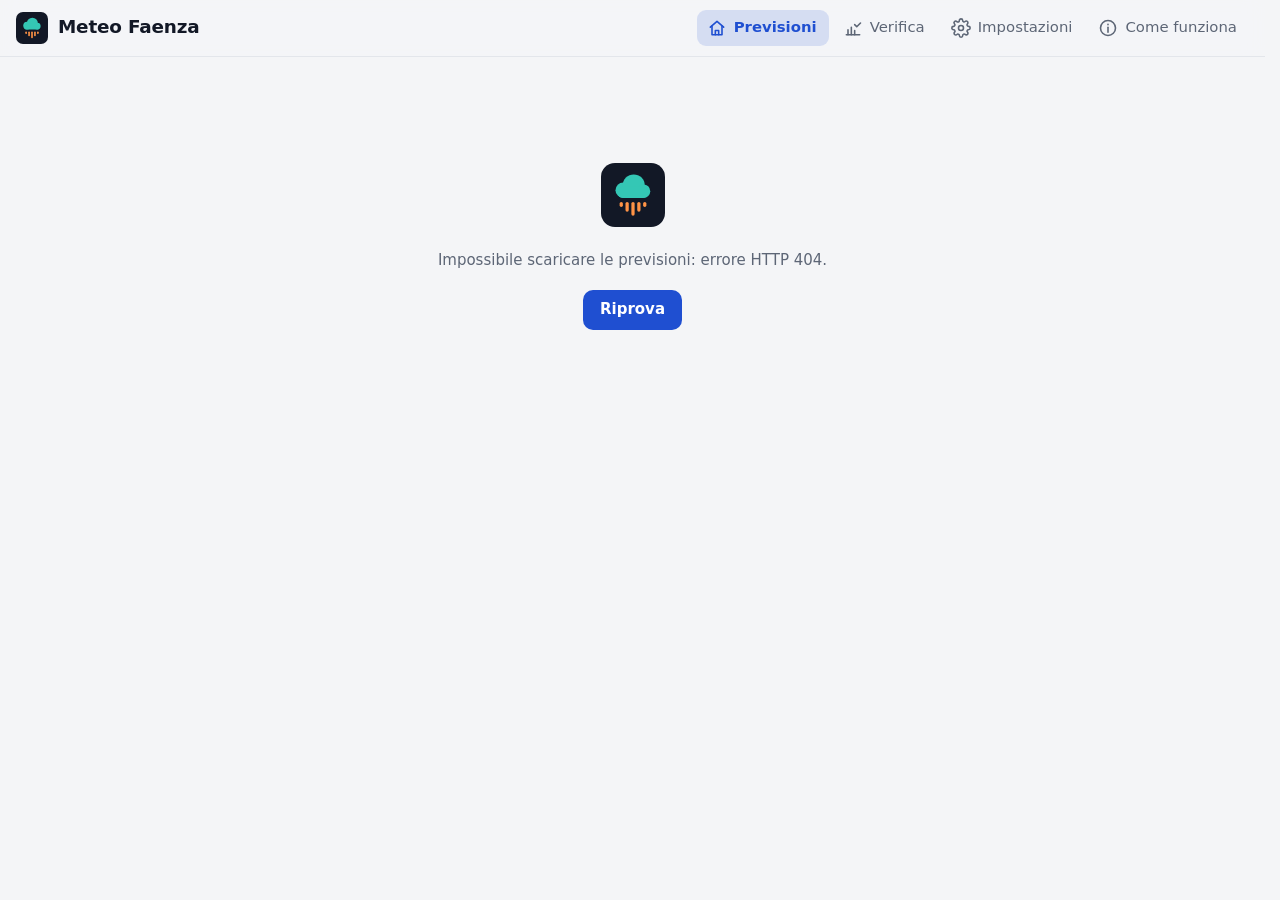
==== commit 4d2eb3d8: "feat: update icon assets to version 2 across the application" ====
--- a/index.html
+++ b/index.html
@@ -9,8 +9,8 @@
   <meta name="theme-color" content="#0c111b" media="(prefers-color-scheme: dark)">
   <script src="js/theme.js"></script>
   <link rel="manifest" href="manifest.webmanifest">
-  <link rel="icon" href="icons/icon.svg" type="image/svg+xml">
-  <link rel="apple-touch-icon" href="icons/apple-touch-icon.png">
+  <link rel="icon" href="icons/icon-v2.svg" type="image/svg+xml">
+  <link rel="apple-touch-icon" href="icons/apple-touch-icon-v2.png">
   <meta name="apple-mobile-web-app-capable" content="yes">
   <meta name="apple-mobile-web-app-status-bar-style" content="default">
   <meta name="apple-mobile-web-app-title" content="Meteo Faenza">
@@ -21,7 +21,7 @@
   <header class="topbar">
     <div class="topbar-inner">
       <div class="brand">
-        <img src="icons/icon.svg" alt="" width="32" height="32">
+        <img src="icons/icon-v2.svg" alt="" width="32" height="32">
         <div class="brand-text">
           <h1 class="brand-name">Meteo Faenza</h1>
           <p id="loc-sub" class="brand-sub"></p>
@@ -54,7 +54,7 @@
 
   <main class="container">
     <section id="status" class="status" hidden>
-      <div class="status-art" aria-hidden="true"><img src="icons/icon.svg" alt="" width="64" height="64"></div>
+      <div class="status-art" aria-hidden="true"><img src="icons/icon-v2.svg" alt="" width="64" height="64"></div>
       <p id="status-msg"></p>
       <button id="retry-btn" class="btn" type="button" hidden>Riprova</button>
     </section>
--- a/css/style.css
+++ b/css/style.css
@@ -732,8 +732,17 @@
   border-bottom: 1px solid var(--border);
 }
 .hourly td.prob { color: var(--text); font-size: .85em; }
-.hourly td.prob[data-tip] { cursor: pointer; } /* al tocco: dettaglio della probabilità */
 .hourly td.prob small { color: var(--muted); margin-left: 1px; }
+/* Cella dell'ora con il colore del verdetto (stessi colori della striscia del grafico):
+   barretta a sinistra e velo leggero; al tocco il dettaglio del verdetto */
+.hourly tbody th.vh { cursor: pointer; padding-left: 10px; box-shadow: inset 4px 0 0 var(--vc); background: color-mix(in srgb, var(--vc) 14%, transparent); }
+.hourly th.vh.st-dry { --vc: color-mix(in srgb, var(--good) 60%, transparent); }
+.hourly th.vh.st-risk, .hourly th.vh.st-mixed { --vc: var(--mid); }
+.hourly th.vh.st-wet { --vc: var(--rain); }
+/* Ora con il dettaglio aperto: niente contorno blu (.tip-open), ma barretta più larga, cella
+   del colore del verdetto più intensa e tutta la riga velata (sopra lo sfondo delle colonne) */
+.hourly tbody th.vh.tip-open { outline: none; color: var(--text); box-shadow: inset 6px 0 0 var(--vc); background: color-mix(in srgb, var(--vc) 32%, transparent); }
+.hourly tbody tr:has(> th.vh.tip-open) > td { background-image: linear-gradient(color-mix(in srgb, var(--text) 7%, transparent), color-mix(in srgb, var(--text) 7%, transparent)); }
 .hourly .wind { display: inline-flex; align-items: center; gap: 3px; }
 
 .wind-arrow { fill: currentColor; opacity: .75; flex: none; transition: none; }
@@ -1298,6 +1307,8 @@
   .hourly { font-size: .82rem; }
   .hourly th, .hourly td { padding: 3px 2px; }
   .hourly .col-hour { width: 26px; }
+  .hourly tbody th.vh { padding-left: 5px; box-shadow: inset 3px 0 0 var(--vc); }
+  .hourly tbody th.vh.tip-open { box-shadow: inset 4px 0 0 var(--vc); }
   .hourly thead th { font-size: .66rem; letter-spacing: 0; }
   .hourly thead .mk-name { display: none; } /* solo il colore del modello */
   .hourly td .wi { width: 20px; height: 20px; }
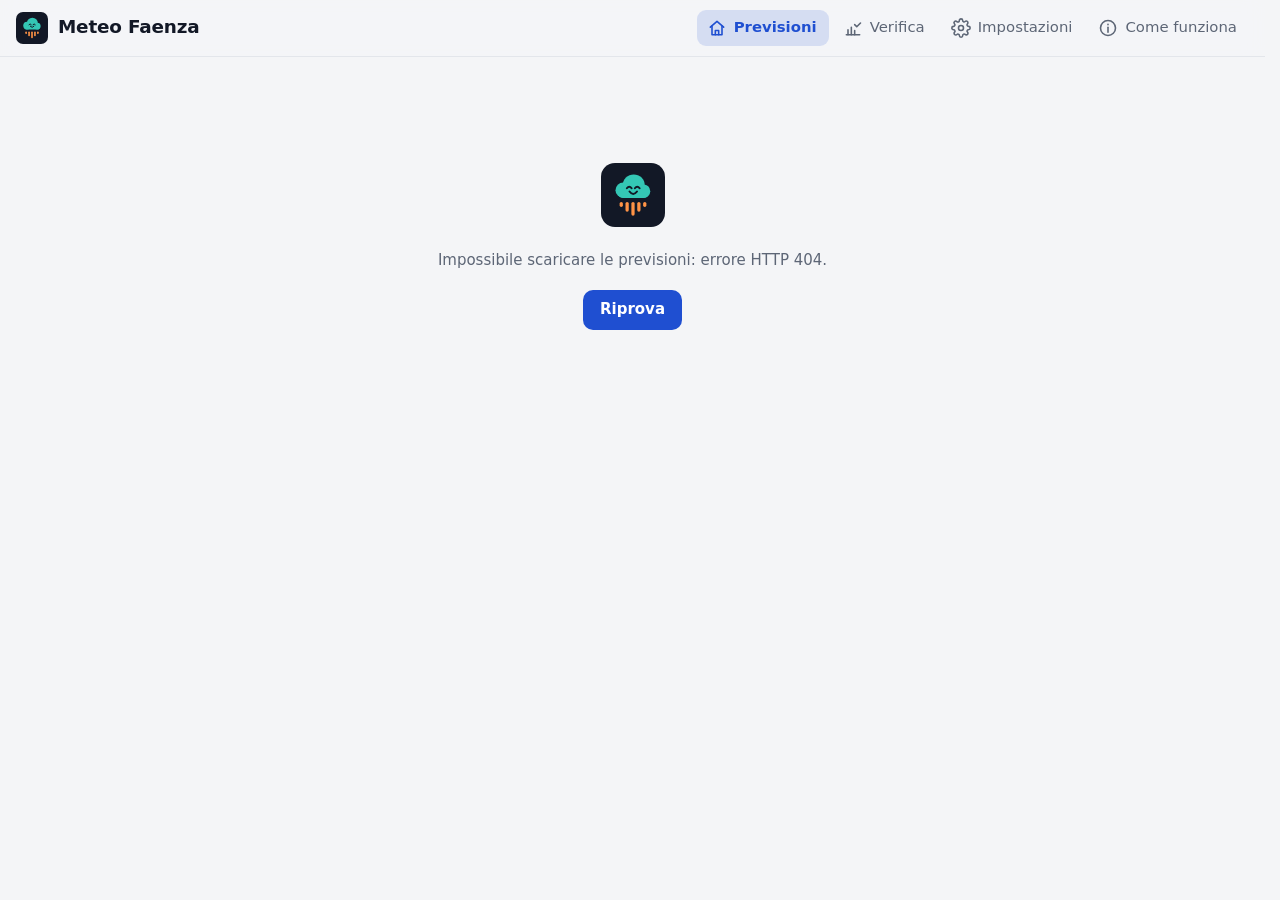
==== commit e99755c2: "feat: update icon assets to version 3 and adjust related references in the application" ====
--- a/index.html
+++ b/index.html
@@ -9,8 +9,8 @@
   <meta name="theme-color" content="#0c111b" media="(prefers-color-scheme: dark)">
   <script src="js/theme.js"></script>
   <link rel="manifest" href="manifest.webmanifest">
-  <link rel="icon" href="icons/icon-v2.svg" type="image/svg+xml">
-  <link rel="apple-touch-icon" href="icons/apple-touch-icon-v2.png">
+  <link rel="icon" href="icons/icon-v3.svg" type="image/svg+xml">
+  <link rel="apple-touch-icon" href="icons/apple-touch-icon-v3.png">
   <meta name="apple-mobile-web-app-capable" content="yes">
   <meta name="apple-mobile-web-app-status-bar-style" content="default">
   <meta name="apple-mobile-web-app-title" content="Meteo Faenza">
@@ -21,7 +21,7 @@
   <header class="topbar">
     <div class="topbar-inner">
       <div class="brand">
-        <img src="icons/icon-v2.svg" alt="" width="32" height="32">
+        <img src="icons/icon-v3.svg" alt="" width="32" height="32">
         <div class="brand-text">
           <h1 class="brand-name">Meteo Faenza</h1>
           <p id="loc-sub" class="brand-sub"></p>
@@ -54,7 +54,7 @@
 
   <main class="container">
     <section id="status" class="status" hidden>
-      <div class="status-art" aria-hidden="true"><img src="icons/icon-v2.svg" alt="" width="64" height="64"></div>
+      <div class="status-art" aria-hidden="true"><img src="icons/icon-v3.svg" alt="" width="64" height="64"></div>
       <p id="status-msg"></p>
       <button id="retry-btn" class="btn" type="button" hidden>Riprova</button>
     </section>
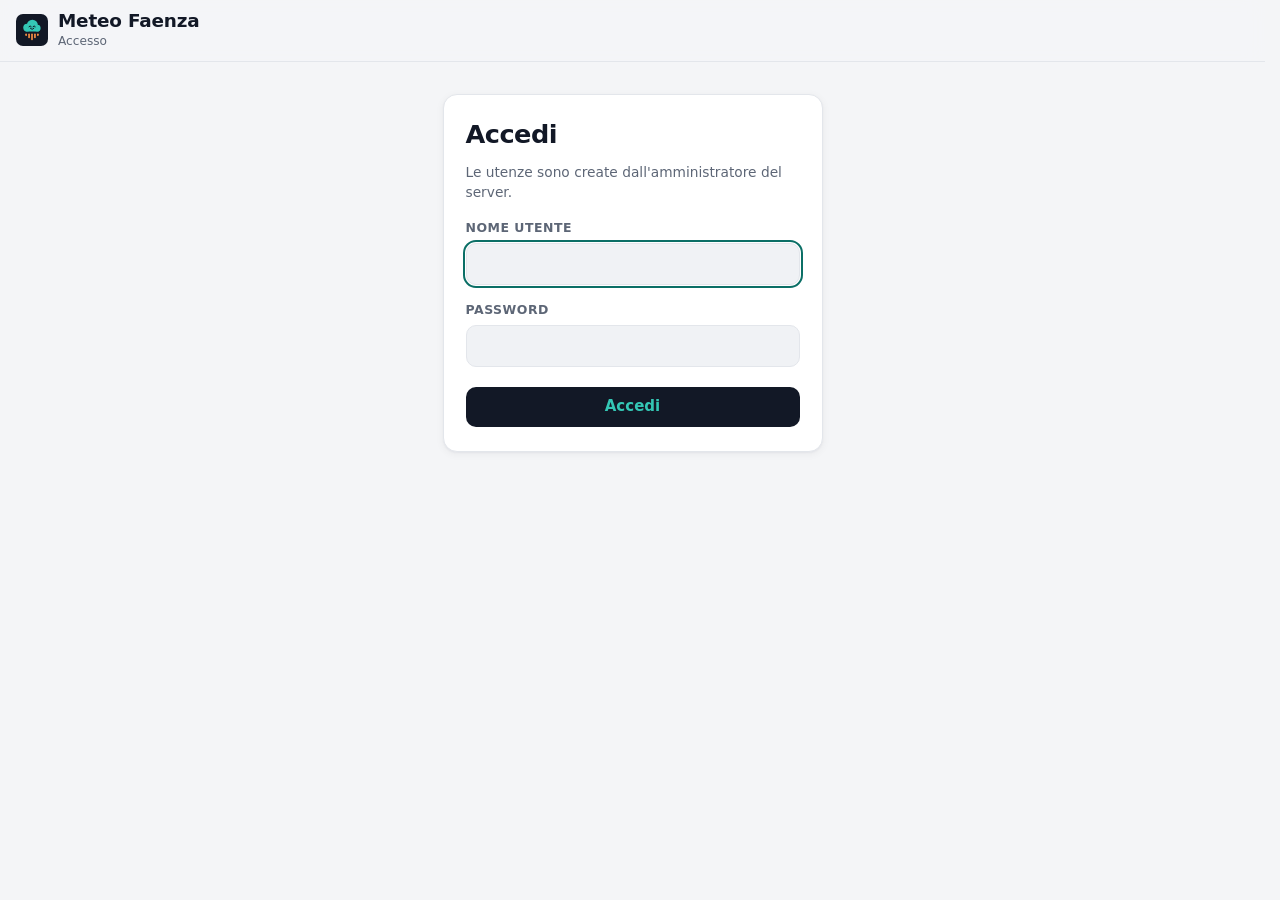
==== commit 8d070360: "feat: implement session management with readable auth signal; add auth-guard script to prevent unaut" ====
--- a/index.html
+++ b/index.html
@@ -7,6 +7,7 @@
   <meta name="description" content="Meteo Faenza: previsioni a confronto tra i modelli ICON-2I e ICON-EU e dati della centralina">
   <meta name="theme-color" content="#f4f5f7" media="(prefers-color-scheme: light)">
   <meta name="theme-color" content="#0c111b" media="(prefers-color-scheme: dark)">
+  <script src="js/auth-guard.js"></script>
   <script src="js/theme.js"></script>
   <link rel="manifest" href="manifest.webmanifest">
   <link rel="icon" href="icons/icon-v3.svg" type="image/svg+xml">
--- a/css/style.css
+++ b/css/style.css
@@ -10,7 +10,15 @@
   --border: #e3e6eb;
   --text: #121826;
   --muted: #5d6676;
-  --accent: #1f4fd1;
+  /* Colori dell'icona: blu notte (--ink, il riquadro) e verde acqua (--brand, la nuvola).
+     --accent = verde acqua scuro nel tema chiaro (il verde dell'icona su bianco non ha
+     abbastanza contrasto) per focus, icone e scritte; --brand per segni sottili (sottolineatura
+     dei link, barretta della voce attiva del menu) e veli. */
+  --accent: #0b6f66;
+  --brand: #34c7b5;
+  --ink: #121826;
+  --btn-bg: var(--ink);
+  --btn-fg: var(--brand);
 
   --i2i: #0f8a7e;
   --i2i-soft: #e1f3f0;
@@ -52,8 +60,8 @@
   --slot-sep: color-mix(in srgb, var(--text) 11%, transparent); /* separatore tra le fasce orarie */
   --shadow: 0 1px 2px rgb(16 24 40 / .04), 0 2px 8px rgb(16 24 40 / .05);
   /* Avviso / riquadro del dettaglio (.toast, .tipcard): devono staccare dalle schede */
-  --tip-bg: color-mix(in srgb, var(--accent) 6%, var(--surface));
-  --tip-border: color-mix(in srgb, var(--accent) 35%, var(--border));
+  --tip-bg: color-mix(in srgb, var(--brand) 7%, var(--surface));
+  --tip-border: color-mix(in srgb, var(--brand) 45%, var(--border));
   --tip-scrim: rgb(16 24 40 / .28); /* velo sulla pagina dietro l'avviso al tocco */
   --font: system-ui, -apple-system, "Segoe UI", Roboto, "Helvetica Neue", Arial, sans-serif;
   color-scheme: light;
@@ -68,7 +76,9 @@
   --border: #263042;
   --text: #e8ecf3;
   --muted: #94a0b4;
-  --accent: #7ea2ff;
+  --accent: #34c7b5;
+  --btn-bg: #34c7b5;
+  --btn-fg: #121826;
 
   --i2i: #34c7b5;
   --i2i-soft: #11312f;
@@ -98,8 +108,8 @@
   --moon-box: #ffd75e;
 
   --shadow: none;
-  --tip-bg: color-mix(in srgb, var(--accent) 10%, #222c3e); /* più chiaro delle schede */
-  --tip-border: color-mix(in srgb, var(--accent) 45%, var(--border));
+  --tip-bg: color-mix(in srgb, var(--brand) 10%, #222c3e); /* più chiaro delle schede */
+  --tip-border: color-mix(in srgb, var(--brand) 45%, var(--border));
   --tip-scrim: rgb(0 0 0 / .5);
   color-scheme: dark;
 }
@@ -123,7 +133,8 @@
 h1, h2 { margin: 0; line-height: 1.2; }
 h1 { font-size: 1.6rem; letter-spacing: -.02em; }
 h2 { font-size: 1.02rem; letter-spacing: -.005em; }
-a { color: var(--accent); }
+/* Link nel colore del testo, sottolineati in verde acqua (colori dell'icona) */
+a { color: var(--text); text-decoration-color: var(--brand); text-decoration-thickness: 1.5px; text-underline-offset: 2px; }
 button { font: inherit; color: inherit; }
 .muted { color: var(--muted); }
 .small { font-size: .82rem; }
@@ -177,9 +188,12 @@
 /* Menu di navigazione, uguale in tutte le pagine (la pagina attuale ha aria-current="page"):
    da 900 px icona ed etichetta, sotto solo l'icona (etichetta nel title e in aria-label). */
 .topbar-nav { display: flex; align-items: center; gap: 4px; }
-.topbar-nav .icon-btn { text-decoration: none; }
+.topbar-nav .icon-btn { text-decoration: none; position: relative; }
+/* Voce attiva: testo pieno e barretta verde acqua sul bordo inferiore della barra in alto
+   (sotto la voce ci sono i 10 px di padding di .topbar-inner e 1 px di bordo), come una scheda */
 .topbar-nav .icon-btn[aria-current="page"],
-.topbar-nav .icon-btn[aria-current="page"]:hover { color: var(--accent); background: color-mix(in srgb, var(--accent) 14%, transparent); }
+.topbar-nav .icon-btn[aria-current="page"]:hover { color: var(--text); background: none; }
+.topbar-nav .icon-btn[aria-current="page"]::after { content: ""; position: absolute; left: 8px; right: 8px; bottom: -11px; height: 3px; border-radius: 3px 3px 0 0; background: var(--brand); }
 .nav-label { display: none; }
 @media (min-width: 900px) {
   .topbar-nav .icon-btn { width: auto; display: inline-flex; align-items: center; gap: 7px; padding: 0 12px 0 10px; font-size: .93rem; font-weight: 500; white-space: nowrap; }
@@ -192,8 +206,8 @@
   height: 40px; padding: 0 16px;
   border-radius: 10px;
   border: 1px solid transparent;
-  background: var(--accent);
-  color: #fff;
+  background: var(--btn-bg);
+  color: var(--btn-fg);
   font-weight: 600;
   cursor: pointer;
 }
@@ -338,12 +352,12 @@
 }
 .day:first-child { border-top: 0; padding-top: 15px; }
 .day:last-child { padding-bottom: 4px; }
-/* Card "Previsioni" (renderDaily()): titolo come "Centralina" (.obs-tag, colore --accent) e
+/* Card "Previsioni" (renderDaily()): titolo come "Centralina" (.obs-tag, colore del testo) e
    legenda delle fonti in alto, poi un blocco per giorno (.day-block) con nome e data; la riga
    del giorno non ha spaziature né bordi propri, i blocchi sono separati da una linea. */
 .day-card .day { padding: 0; border-top: 0; }
 .fc-head { display: flex; align-items: center; justify-content: space-between; gap: 4px 10px; flex-wrap: wrap; margin-bottom: 14px; }
-.fc-tag { color: var(--accent); }
+.fc-tag { color: var(--text); }
 .day-block + .day-block { margin-top: 18px; padding-top: 16px; border-top: 1px solid var(--border); }
 .day-head h3 { margin: 0; font-size: 1.02rem; letter-spacing: -.005em; line-height: 1.2; }
 .day-date { margin-left: 6px; font-size: .82rem; font-weight: 500; color: var(--muted); white-space: nowrap; }
@@ -784,7 +798,6 @@
 .info > h1 { margin: 4px 0 8px; }
 .info-lead { color: var(--muted); margin: 0 0 16px; max-width: 70ch; text-wrap: pretty; }
 .info-toc { display: flex; flex-wrap: wrap; gap: 6px 16px; font-size: .88rem; font-weight: 600; }
-.info-toc a { text-decoration: none; }
 .info .card { scroll-margin-top: 80px; }
 .info .card h2 { font-size: 1.15rem; margin-bottom: 10px; }
 .info h3 { font-size: .95rem; margin: 18px 0 6px; }
@@ -1077,33 +1090,57 @@
 
 /* --- Pagina Impostazioni (settings.html) ------------------------------------------- */
 
-/* Due colonne da 900 px (.settings-col): a sinistra Aspetto, Modelli e Andamento orario, a
-   destra Sezioni, Verifica ed Esporta e importa. Sotto, una colonna sola nello stesso ordine. */
-.settings-grid { display: grid; gap: 0 16px; max-width: 1180px; align-items: start; }
-.settings-col { min-width: 0; }
-.settings-grid > .card { min-width: 0; }
-@media (max-width: 899px) {
-  .settings-grid { max-width: 560px; }
-}
+/* Gruppi con il titolo sopra e una riga per preferenza (.set-row: voce e nota breve a
+   sinistra, controllo a destra), come le impostazioni di iPhone e macOS. Da 900 px due
+   colonne (.settings-col): a sinistra Aspetto, Grafico e Verifica, a destra Sezioni e
+   Account; sotto, una colonna sola (larga al massimo 600 px) nello stesso ordine. Pensata per
+   stare in uno schermo desktop senza scorrere. */
+.settings { max-width: 1100px; }
+.settings-head { margin: 4px 0 18px; }
+.settings-head h1 { margin: 0 0 4px; }
+.settings-head p { margin: 0; max-width: 70ch; color: var(--muted); font-size: .88rem; text-wrap: pretty; }
+.settings-grid { display: grid; gap: 18px 22px; align-items: start; max-width: 600px; }
+.settings-col { min-width: 0; display: grid; gap: 18px; }
 @media (min-width: 900px) {
-  .settings-grid { grid-template-columns: repeat(2, minmax(0, 1fr)); }
-  .settings .info-back { max-width: 1180px; }
-}
+  .settings-grid { grid-template-columns: repeat(2, minmax(0, 1fr)); max-width: none; }
+}
+.set-title { margin: 0 0 6px; padding: 0 4px; font-size: .72rem; font-weight: 700; text-transform: uppercase; letter-spacing: .06em; color: var(--muted); }
+.set-list { background: var(--surface); border: 1px solid var(--border); border-radius: var(--radius); box-shadow: var(--shadow); }
+.set-row { display: flex; flex-wrap: wrap; align-items: center; justify-content: space-between; gap: 8px 16px; min-height: 52px; padding: 9px 16px; }
+.set-row + .set-row { border-top: 1px solid var(--border); }
+.set-text { min-width: 0; flex: 1 1 140px; }
+.set-label { display: block; font-weight: 600; font-size: .93rem; }
+.set-hint { display: block; margin-top: 1px; color: var(--muted); font-size: .78rem; line-height: 1.35; }
+.set-row .seg { flex: none; max-width: 100%; }
+.set-row .seg button { padding: 5px 11px; font-size: .84rem; white-space: nowrap; }
+.set-row .seg .dot-i2i, .set-row .seg .dot-eu { margin-right: 6px; vertical-align: 1px; }
+.seg button:focus-visible { outline: 2px solid var(--accent); outline-offset: 1px; }
+
+/* Menu a tendina con la freccia disegnata (aspetto uguale nei browser) */
+.select { position: relative; display: inline-flex; flex: none; }
+.select select { appearance: none; -webkit-appearance: none; font: inherit; font-size: .88rem; font-weight: 600; color: var(--text); background: var(--surface-2); border: 0; border-radius: 9px; padding: 7px 34px 7px 12px; cursor: pointer; }
+.select::after { content: ""; position: absolute; right: 13px; top: 50%; width: 7px; height: 7px; border-right: 2px solid var(--muted); border-bottom: 2px solid var(--muted); transform: translateY(-70%) rotate(45deg); pointer-events: none; }
+.select select:focus-visible { outline: 2px solid var(--accent); outline-offset: 2px; }
+
+/* Interruttore (sezioni aperte o chiuse): role="switch", stato in aria-checked */
+.switch { position: relative; flex: none; width: 44px; height: 26px; padding: 0; border: 0; border-radius: 999px; background: color-mix(in srgb, var(--muted) 38%, var(--surface-2)); cursor: pointer; transition: background .15s; }
+.switch::after { content: ""; position: absolute; top: 3px; left: 3px; width: 20px; height: 20px; border-radius: 50%; background: #fff; box-shadow: 0 1px 2px rgb(0 0 0 / .25); transition: transform .15s; }
+.switch[aria-checked="true"] { background: var(--accent); }
+.switch[aria-checked="true"]::after { transform: translateX(18px); }
+.switch:focus-visible { outline: 2px solid var(--accent); outline-offset: 2px; }
+@media (prefers-reduced-motion: reduce) { .switch, .switch::after { transition: none; } }
+
+/* Account: iniziale dell'utente nei colori dell'icona, nome, nota; Esci a destra */
+.set-who { display: flex; align-items: center; gap: 12px; min-width: 0; flex: 1 1 200px; }
+.avatar { flex: none; width: 34px; height: 34px; border-radius: 50%; display: grid; place-items: center; background: var(--ink); color: var(--brand); font-weight: 700; }
+.avatar:empty { visibility: hidden; }
+.set-row .btn { height: 36px; padding: 0 16px; }
+
+/* Usati anche da login.html e verify.html */
 .field-label { display: block; padding: 0; margin-bottom: 6px; font-size: .78rem; font-weight: 650; text-transform: uppercase; letter-spacing: .04em; color: var(--muted); }
 .form-error { margin: 14px 0 0 !important; color: var(--bad); font-size: .88rem; font-weight: 600; }
 .theme-seg { margin-top: 14px; }
 .theme-seg button { padding: 7px 14px; font-size: .9rem; white-space: nowrap; }
-/* Più preferenze nella stessa card: etichetta sopra i pulsanti (.pref) oppure, per le scelte
-   brevi (.pref-line), etichetta a sinistra e pulsanti a destra, a capo se manca spazio. */
-.pref { margin-top: 16px; }
-.pref .field-label { margin-bottom: 6px; }
-.pref-seg { max-width: 100%; }
-.pref-seg button { padding: 7px 14px; font-size: .9rem; white-space: nowrap; }
-.pref-line { display: flex; flex-wrap: wrap; align-items: center; justify-content: space-between; gap: 6px 12px; margin-top: 12px; }
-.pref-line .field-label { margin: 0; }
-/* Molte scelte (dato del grafico): griglia di pulsanti uguali, 2 o 3 per riga. */
-.seg-wrap { display: grid; grid-template-columns: repeat(auto-fit, minmax(118px, 1fr)); gap: 2px; width: 100%; }
-.seg-wrap button { padding: 7px 8px; }
 
 /* --- Piè di pagina e notifiche --------------------------------------------------- */
 
@@ -1139,7 +1176,7 @@
   z-index: 50;
 }
 /* Avviso e riquadro del dettaglio: sul colore delle schede (non nero) ma ben distinti da
-   queste: velo di --accent, bordo colorato e ombra marcata (--tip-*, più chiaro delle
+   queste: velo di --brand, bordo colorato e ombra marcata (--tip-*, più chiaro delle
    schede nel tema scuro). */
 .toast, .tipcard {
   background: var(--tip-bg);
@@ -1203,7 +1240,7 @@
 .tp-list { margin: 0 0 8px; padding-left: 18px; }
 .tp-list li { margin: 1px 0; }
 .tp-note { margin: 4px 0 0; font-size: .74rem; color: var(--muted); }
-.tp-why a, .tp-note a { color: var(--accent); }
+.tp-why a, .tp-note a { color: var(--text); }
 
 body.loading #forecast { opacity: .5; }
 
